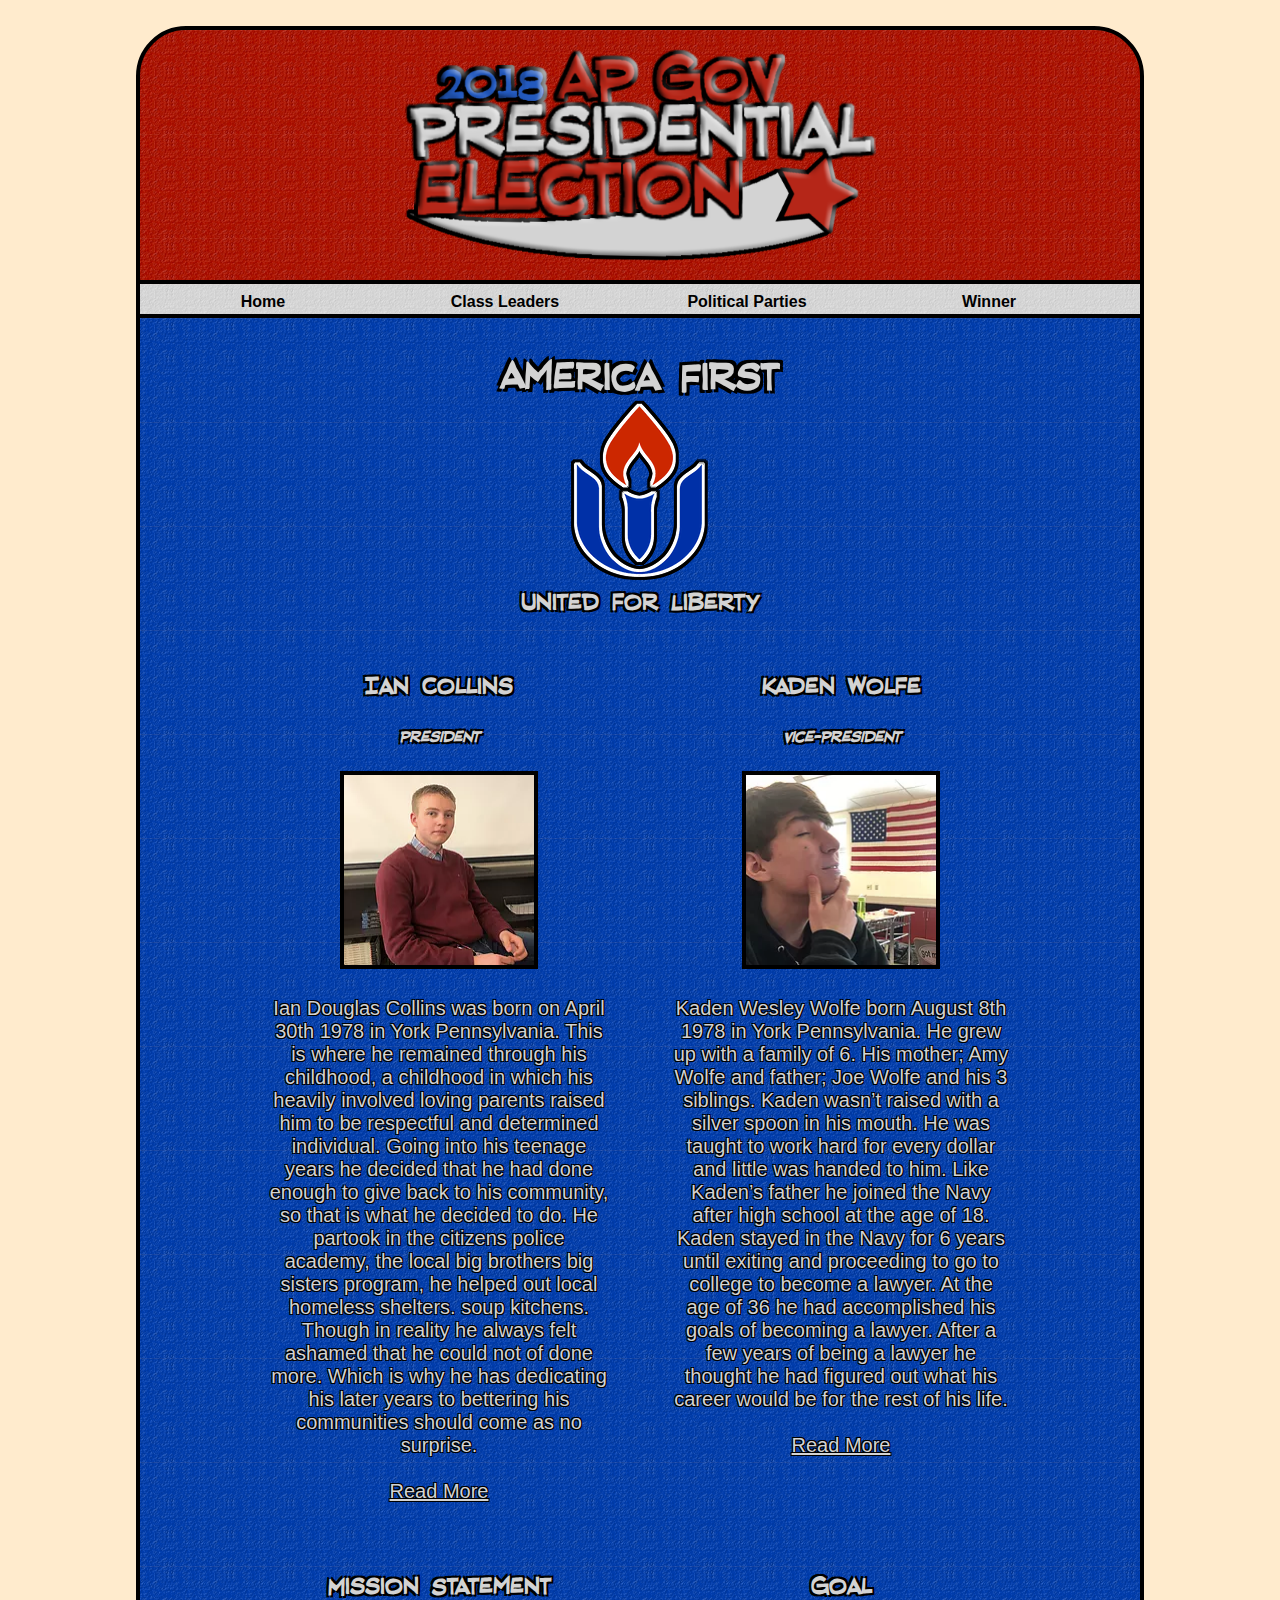
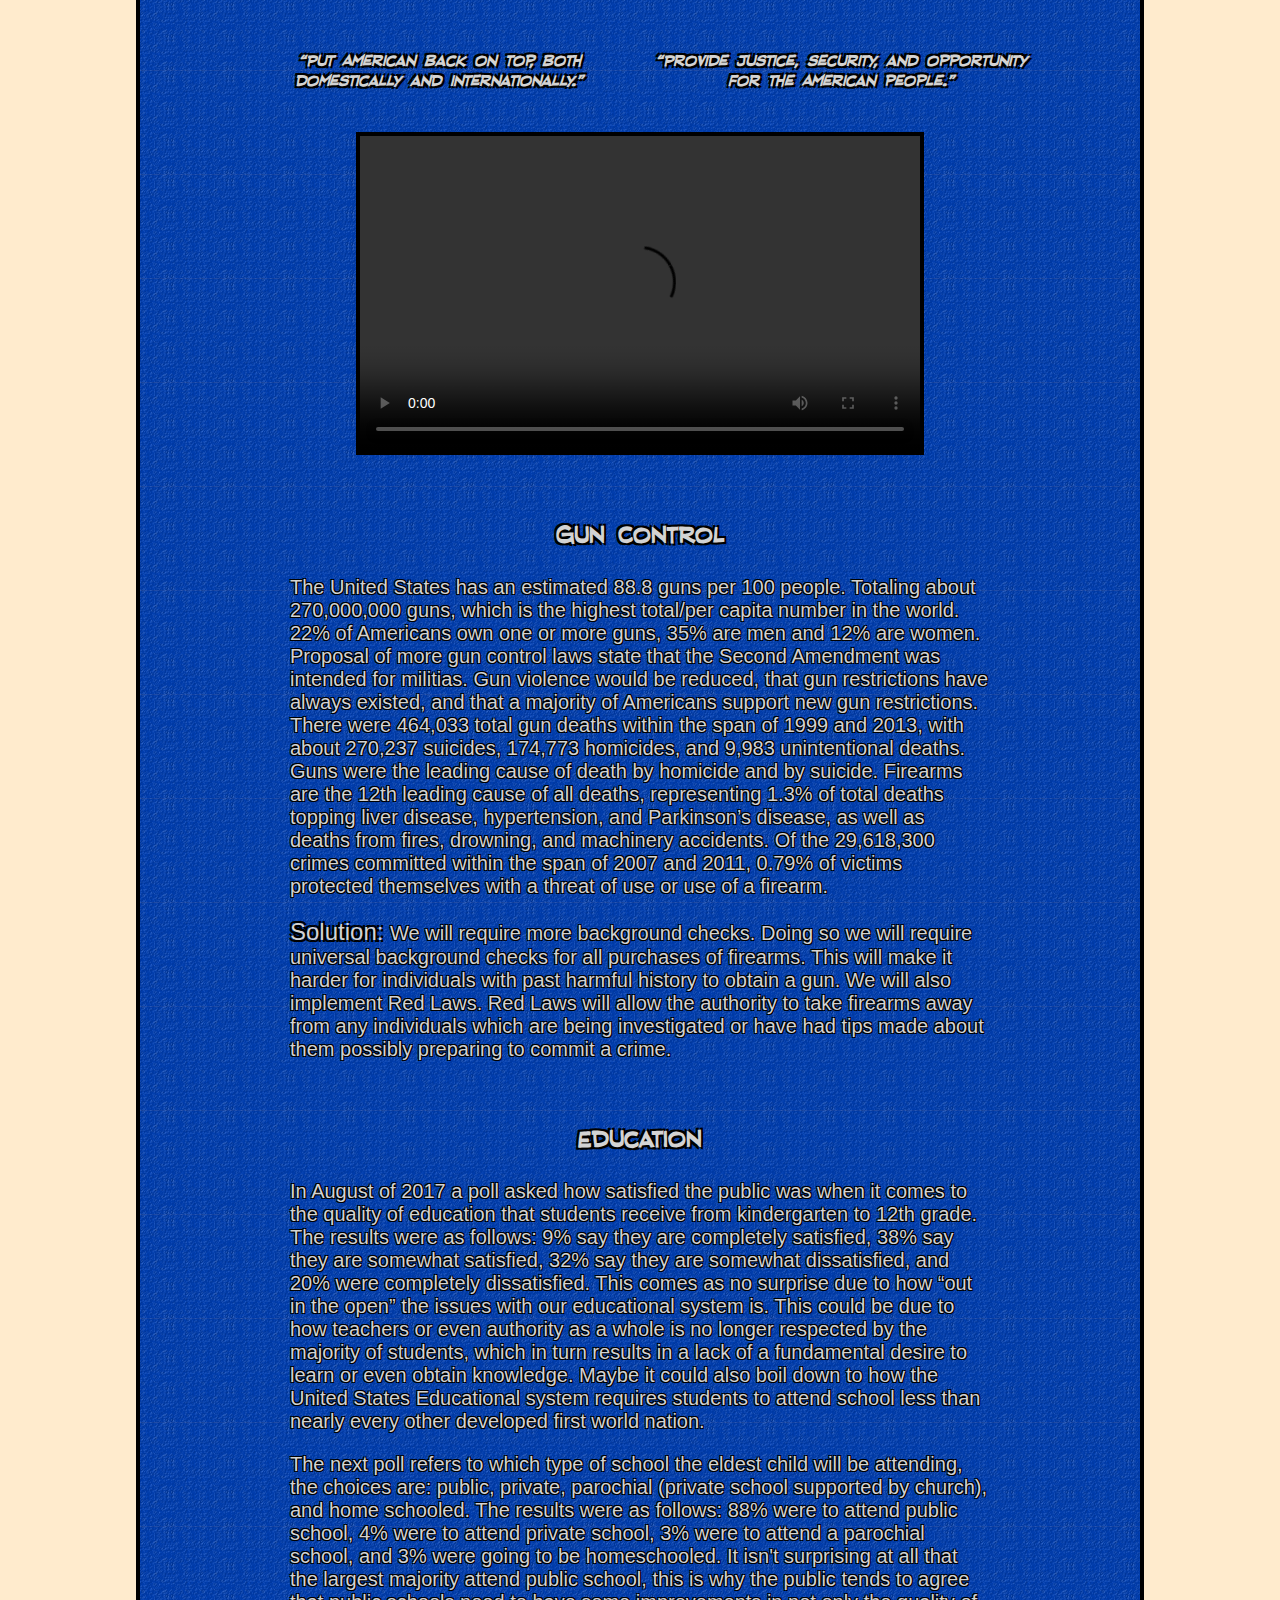
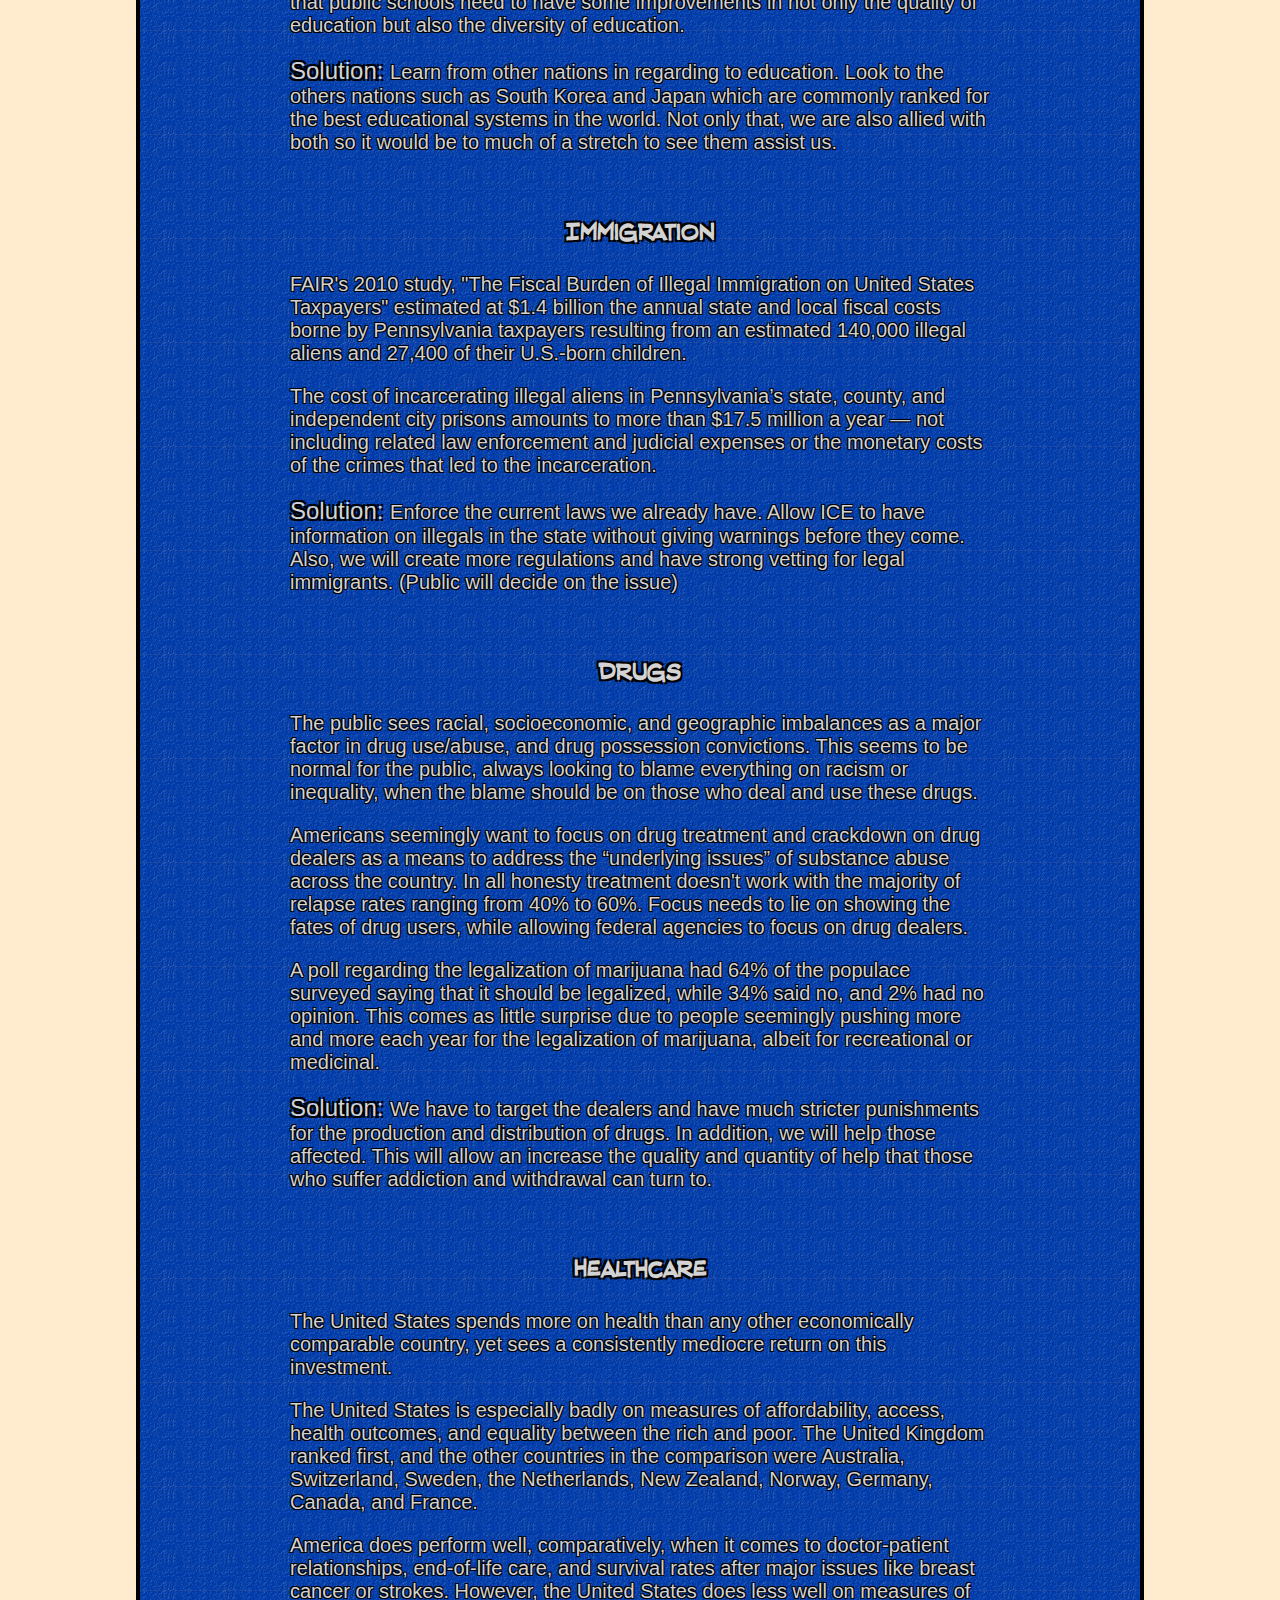
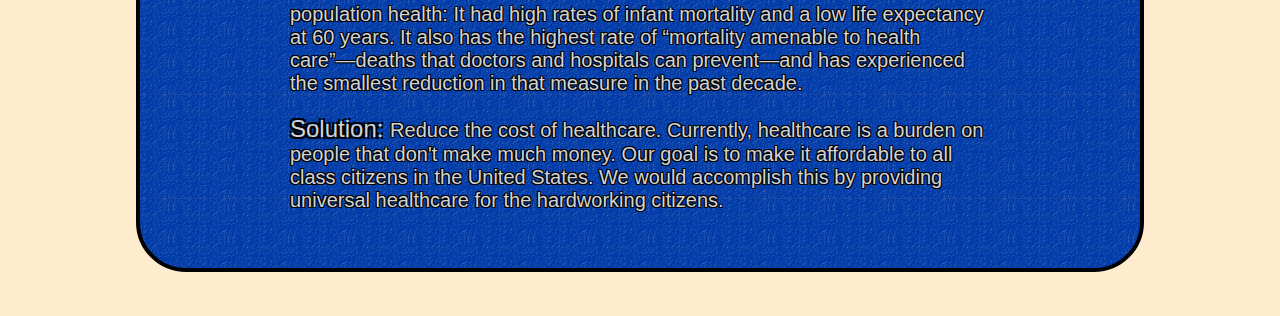
==== AmericaFirst.html @ 854fd180 "First Two parties (Golden + America First)" ====
<!DOCTYPE html>

<html>

<head>
<meta name="author" content="Carter & Party Tech Managers" />
<meta name="description" content="The Unit 3 AP Gov Election project" />
<meta name="keywords" content="AP Gov, AP Government, Presidential Election, school project" />
<meta name="viewport" content="width=device-width, initial-scale=1.0" />

<title>2018 AP Gov Election</title>
<link rel="icon" href="Images/favicon.png" type="image/png" />
</head>

<body>

<!-- link external files -->
<script type="text/javascript" src="script.js"></script>
<link rel="stylesheet" href="style.css" />

<br />
<div id="header-content">
<!-- 2018 AP Gov US Presidential Election logo -->
<img src="Images/APGov_LOGO.png" alt="Election Logo" width="471px" height="211.5px" style="margin-left: 264.5px; margin-top: 19.25px;" />
</div>

<div id="navbar">

<table id="navTable">
	<td class="NavTD"><a href="index.html" class="selection">Home</a></td> 
 
	<td class="NavTD"><a href="leaders.html" class="selection">Class Leaders</td>
 
	<td class="NavTD">
	<div class="dropdown"> <!-- This div is needed for relative placing of dropdown-content -->
		<div onclick="archiveDropdown()" class="dropbtn selection">Political Parties</div>
			<div id="dropdown" class="dropdown-content">
				<a href="Golden.html">The Golden Party</a>
				<a href="AmericanEconomic.html">The American Economic Party</a> 
				<a href="Libere.html">Libere Party</a>
				<a href="AmericaFirst.html">America First</a>
				<a href="Cocktail.html">Cocktail Party</a> 
				<a href="Bright.html">The Bright Party</a>
			</div>
		</div>
	</div>
	</td>
	
	<td class="NavTD"><a href="winner.html" class="selection">Winner</td>
</table>

</div>
<div class="body-content bottom-curve">
<h1>America First</h1>
<img id="AmericaFirstSymbol" src="Images/AmericaFirst/whiteblack.png" alt="The weird torch thing" width="200px" height="250px" />
<br /><br /><br /><br /><br /><br /><br />
<h2>United for Liberty</h2>

<table style="margin: auto;">
	<tr>
		<td class="AmericaFirstTD"><h2>Ian Collins</h2><h3>President</h3></td>
		<td class="AmericaFirstTD"><h2>Kaden Wolfe</h2><h3>Vice-President</h3></td>
	</tr>
	<tr>
		<td class="AmericaFirstTD"><img class="item-border" src="Images/AmericaFirst/ian.png" alt="Ian" width="190px" height="190px" /></td>
		<td class="AmericaFirstTD"><img class="item-border" src="Images/AmericaFirst/kaden.png" alt="Kaden" width="190px" height="190px" /></td>
	</tr>
	<tr>
		<td class="AmericaFirstTD"><p class="AmericaFirstTableText" style="padding-left: 30px; padding-right: 30px;">Ian Douglas Collins was born on April 30th 1978 in York Pennsylvania. This is where he remained through his childhood, a childhood in which his heavily involved loving parents raised him to be respectful and determined individual. Going into his teenage years he decided that he had done enough to give back to his community, so that is what he decided to do. He partook in the citizens police academy, the local big brothers big sisters program, he helped out local homeless shelters. soup kitchens. Though in reality he always felt ashamed that he could not of  done more. Which is why he has dedicating his later years to bettering his communities should come as no surprise. <br /><br /><a onclick="ReadMore('Ian')" class="ReadMoreLink clickable hoverable" style="text-decoration: underline;">Read More</a></p></td>
		<td class="AmericaFirstTD"><p class="AmericaFirstTableText" style="padding-left: 30px; padding-right: 30px;">Kaden Wesley Wolfe born August 8th 1978 in York Pennsylvania. He grew up with a family of 6. His mother; Amy Wolfe and father; Joe Wolfe and his 3 siblings. Kaden wasn’t raised with a silver spoon in his mouth. He was taught to work hard for every dollar and little was handed to him. Like Kaden’s father he joined the Navy after high school at the age of 18. Kaden stayed in the Navy for 6 years until exiting and proceeding to go to college to become a lawyer. At the age of 36 he had accomplished his goals of becoming a lawyer. After a few years of being a lawyer he thought he had figured out what his career would be for the rest of his life. <br /><br /><a onclick="ReadMore('Kaden')" class="ReadMoreLink clickable hoverable" style="text-decoration: underline;">Read More</a></p></td>
	</tr>
	<tr><td></td></tr>
	<tr>
		<td class="AmericaFirstTD"><h2>Mission Statement</h2></td>
		<td class="AmericaFirstTD"><h2>Goal</h2></td>
	</tr>
	<tr>
		<td class="AmericaFirstTD"><h3 style="padding-left: 10px; padding-right: 10px;">“Put American back on top, both domestically and  internationally.”</h3></td>
		<td class="AmericaFirstTD"><h3 style="padding-left: 10px; padding-right: 10px;">“Provide justice, security, and opportunity for the American people.”</h3></td>
	</tr>
</table>

<br />
<video controls class="item-border commercial-center" width="560px" height="315px">
	<source src="Videos/Commercials/AmericaFirst.mp4" type="video/mp4">
</video>

<br />
<br />
<br />
<h2>Gun Control</h2>
	<p>The United States has an estimated 88.8 guns per 100 people. Totaling about 270,000,000 guns, which is the highest total/per capita number in the world. 22% of Americans own one or more guns, 35% are men and 12% are women. Proposal of more gun control laws state that the Second Amendment was intended for militias. Gun violence would be reduced, that gun restrictions have always existed, and that a majority of Americans support new gun restrictions. There were 464,033 total gun deaths within the span of 1999 and 2013, with about  270,237 suicides, 174,773 homicides, and 9,983 unintentional deaths. Guns were the leading cause of death by homicide and by suicide. Firearms are the 12th leading cause of all deaths, representing 1.3% of total deaths topping liver disease, hypertension, and Parkinson’s disease, as well as deaths from fires, drowning, and machinery accidents. Of the 29,618,300 crimes committed within the span of 2007 and 2011, 0.79% of victims protected themselves with a threat of use or use of a firearm.</p>
<p><span class="AmericaFirstSolution">Solution: </span>We will require more background checks. Doing so we will require universal background checks for all purchases of firearms. This will make it harder for individuals with past harmful history to obtain a gun. We will also implement Red Laws. Red Laws will allow the authority to take firearms away from any individuals which are being investigated or have had tips made about them possibly preparing to commit a crime.</p>
<br />

<h2>Education</h2>
	<p>In August of 2017 a poll asked how satisfied the public was when it comes to the quality of education that students receive from kindergarten to 12th grade. The results were as follows: 9% say they are completely satisfied, 38% say they are somewhat satisfied, 32% say they are somewhat dissatisfied, and 20% were completely dissatisfied. This comes as no surprise due to how “out in the open” the issues with our educational system is. This could be due to how teachers or even authority as a whole is no longer respected by the majority of students, which in turn results in a lack of a fundamental desire to learn or even obtain knowledge. Maybe it could also boil down to how the United States Educational system requires students to attend school less than nearly every other developed first world nation.</p>
	<p>The next poll refers to which type of school the eldest child will be attending, the choices are: public, private, parochial (private school supported by church), and home schooled. The results were as follows: 88% were to attend public school, 4% were to attend private school, 3% were to attend a parochial school, and 3% were going to be homeschooled. It isn't surprising at all that the largest majority attend public school, this is why the public tends to agree that public schools need to have some improvements in not only the quality of education but also the diversity of education.</p>
<p><span class="AmericaFirstSolution">Solution: </span>Learn from other nations in regarding to education. Look to the others nations such as South Korea and Japan which are commonly ranked for the best educational systems in the world. Not only that, we are also allied with both so it would be to much of  a stretch to see them assist us.</p>
<br />

<h2>Immigration</h2>
	<p>FAIR's 2010 study, "The Fiscal Burden of Illegal Immigration on United States Taxpayers" estimated at $1.4 billion the annual state and local fiscal costs borne by Pennsylvania taxpayers resulting from an estimated 140,000 illegal aliens and 27,400 of their U.S.-born children.</p>
	<p>The cost of incarcerating illegal aliens in Pennsylvania’s state, county, and independent city prisons amounts to more than $17.5 million a year — not including related law enforcement and judicial expenses or the monetary costs of the crimes that led to the incarceration.</p>
<p><span class="AmericaFirstSolution">Solution: </span>Enforce the current laws we already have. Allow ICE to have information on illegals in the state without giving warnings before they come. Also, we will create more regulations and have strong vetting for legal immigrants. (Public will decide on the issue)</p>
<br />

<h2>Drugs</h2>
	<p>The public sees racial, socioeconomic, and geographic imbalances as a major factor in drug use/abuse, and drug possession convictions. This seems to be normal for the public, always looking to blame everything on racism or inequality, when the blame should be on those who deal and use these drugs.</p>
	<p>Americans seemingly want to focus on drug treatment and crackdown on drug dealers as a means to address the “underlying issues” of substance abuse across the country. In all honesty treatment doesn't work with the majority of relapse rates ranging from 40% to 60%. Focus needs to lie on showing the fates of drug users, while allowing federal agencies to focus on drug dealers.</p>
	<p>A poll regarding the legalization of marijuana had 64% of the populace surveyed saying that it should be legalized, while 34% said no, and 2% had no opinion. This comes as little surprise due to people seemingly pushing more and more each year for the legalization of marijuana, albeit for recreational or medicinal.</p>
<p><span class="AmericaFirstSolution">Solution: </span>We have to target the dealers and have much stricter punishments for the production and distribution of drugs. In addition, we will help those affected. This will allow an increase the quality and quantity of help that those who suffer addiction and withdrawal can turn to.</p>
<br />

<h2>Healthcare</h2>
	<p>The United States spends more on health than any other economically comparable country, yet sees a consistently mediocre return on this investment.</p>
	<p>The United States is especially badly on measures of affordability, access, health outcomes, and equality between the rich and poor. The United Kingdom ranked first, and the other countries in the comparison were Australia, Switzerland, Sweden, the Netherlands, New Zealand, Norway, Germany, Canada, and France.</p>
	<p>America does perform well, comparatively, when it comes to doctor-patient relationships, end-of-life care, and survival rates after major issues like breast cancer or strokes. However, the United States does less well on measures of population health: It had high rates of infant mortality and a low life expectancy at 60 years. It also has the highest rate of “mortality amenable to health care”—deaths that doctors and hospitals can prevent—and has experienced the smallest reduction in that measure in the past decade.</p>
<p><span class="AmericaFirstSolution">Solution: </span>Reduce the cost of healthcare. Currently, healthcare is a burden on people that don't make much money. Our goal is to make it affordable to all class citizens in the United States. We would accomplish this by providing universal healthcare for the hardworking citizens.</p>
<br />

<br />
</div>
<br />
<br />
</body>

</html>
---- style.css ----
/** 
General Website Shenanigans 
*/

/* https://css-tricks.com/snippets/css/using-font-face/ */
@font-face {
    font-family: "election";
    src: url("font/election.otf") format("truetype");
    font-weight: normal;
    font-style: normal;
} 

body {
    background-color: blanchedalmond;
    font-family: "Arial Narrow", "Myriad Web Pro Condensed", "Arial", "sans-serif";
}

h1 {
    font-family: "election";
    font-size: 50px;
    text-align: center;
    color: #d3d3d3;
    text-shadow:
    -3px -3px 0 #000,
    3px -3px 0 #000,
    -3px 3px 0 #000,
    3px 3px 0 #000;  
}

h2 {
    font-family: "election";
    font-size: 30px;
    text-align: center;
    color: #d3d3d3;
    text-shadow:
    -2px -2px 0 #000,
    2px -2px 0 #000,
    -2px 2px 0 #000,
    2px 2px 0 #000;  
}

h3 {
	font-family: "election";
	font-style: italic;
    font-size: 20px;
    text-align: center;
    color: #d3d3d3;
    text-shadow:
    -2px -2px 0 #000,
    2px -2px 0 #000,
    -2px 2px 0 #000,
    2px 2px 0 #000;  
}

p {
    font-size: 20px;
    color: #d3d3d3;
    text-shadow:
    -1px -1px 0 #000,
    1px -1px 0 #000,
    -1px 1px 0 #000,
    1px 1px 0 #000;  
    
    padding-left: 150px;
    padding-right: 150px;
}

#header-content {
	background-image: url("Images/redtile.png");
	width: 1000px;
	height: 250px;
	margin: auto;
	
    border-top: 4px solid black;
    border-bottom: 4px solid black;
    
    border-left: 4px solid black;
    border-right: 4px solid black;
    
    border-top-left-radius: 50px;
    border-top-right-radius: 50px;
}

#navbar {
	background-image: url("Images/whitetile.png");
	width: 1000px;
	height: 30px;
    line-height: 30px;
	margin: auto;
	text-align: center;
	cursor: default;
	
    border-left: 4px solid black;
	border-right: 4px solid black;
}

#navTable {
	display: inline-block;
	width: 1000px;
	height: 30px;
}

/* Will affect all table data cells! */
td { 
	display: inline-block;
	vertical-align: top;
}

.NavTD {
	width: 240px;
}

/* Dropdown Button */
.dropbtn {
    border: none;
    cursor: pointer;
}

/* The div needed to position the dropdown content */
.dropdown {
    position: relative;
    display: inline-block;
    height: 460px;
}

/* Dropdown Content (Hidden by Default) */
.dropdown-content {
    display: none;
    position: absolute;
    background-color: #f9f9f9;
    min-width: 160px;
    box-shadow: 0px 8px 16px 0px rgba(0,0,0,0.2);
    z-index: 2;
    
    border-top: 4px solid black;
}

/* Links inside the dropdown */
.dropdown-content a {
    color: black;
    padding: 12px 16px;
    text-decoration: none;
    display: block;
    
	background-image: url("Images/whitetile.png");
    border-left: 4px solid black;
    border-right: 4px solid black;
    border-bottom: 4px solid black;
}

/* Change color of dropdown links on hover */
.dropdown-content a:hover {background-image: url("Images/graytile.png");}

.selection {
	color: black;
	text-decoration: none;
	font-weight: bold;
}

.selection:hover {
	color: #6e6e6e;
	cursor: pointer;
}

/* Show the dropdown menu (use JS to add this class to the .dropdown-content container when the user clicks on the dropdown button) */
.show {
	display: block;
}


/**
Robust Classes
*/

.body-content {
	background-image: url("Images/bluetile.png");
	width: 1000px;
	margin: auto;
	
	border-top: 4px solid black;
    border-bottom: 4px solid black;
    
    border-left: 4px solid black;
    border-right: 4px solid black;
}

.popup-body {
	background-image: url("Images/bluetile.png");
	background-color: #023ca9;
}

.popup-text {
	text-align: center;
	padding-left: 100px;
	padding-right: 100px;
}

.bottom-curve {
    border-bottom-left-radius: 50px;
    border-bottom-right-radius: 50px;
}

.clickable {
	cursor: pointer; 
}

.hoverable:hover {
	color: #ABABAB;
}

.blockquote {
	padding-left: 200px; 
	padding-right: 200px;
}

.item-border {
    border: 4px solid black;
}

.commercial-center {
	margin-left: 216px;
}


/** 
Homepage
*/

#ElectionAdvertisement {
	border: 4px solid black;
	margin-left: 220px;
}


/** 
The Golden Party
*/

#GoldenSymbol {
	position: absolute;
	z-index: 2;
	margin-left: 80px;
	margin-top: -80px;
}

#GoldenCandidate {
	border: 4px solid black;
	margin-left: 202.5px;
}

#GoldenPresident {
	text-decoration: underline;
}

.GoldenTD {
	padding-left: 70px;
	padding-right: 70px;
}


/** 
The American Economic Party
*/

#AE-vid {
	position: relative;
	display: block;
	width: 1000px;
	height: 300px;
	margin: auto;
	
	border-left: 4px solid black;
    border-right: 4px solid black;
}

#PatriotJon {
	display: inline;
	position: absolute;
	z-index: 1;
	
	top: 18.8px;
	left: 600px;
}

#flagVideo {
	position: relative;
	width: 1000px; 
	height: 562.5px;
	z-index: -1;
	
	top: -80px;
}


/**
America First
*/

#AmericaFirstSymbol {
	margin-left: 400px;
	position: absolute;
	margin-top: -68px;
}

.AmericaFirstTD {
	text-align: center;
	width: 400px;
	/* padding taken care of within element so it overwrites styling of p */
}

.AmericaFirstTableText {
	text-align: center;
	display: inline-block;
	width: 340px;
}

.AmericaFirstSolution {
	font-size: 24px;
	text-shadow:
    -2px -2px 0 #000,
    2px -2px 0 #000,
    -2px 2px 0 #000,
    2px 2px 0 #000;  
}
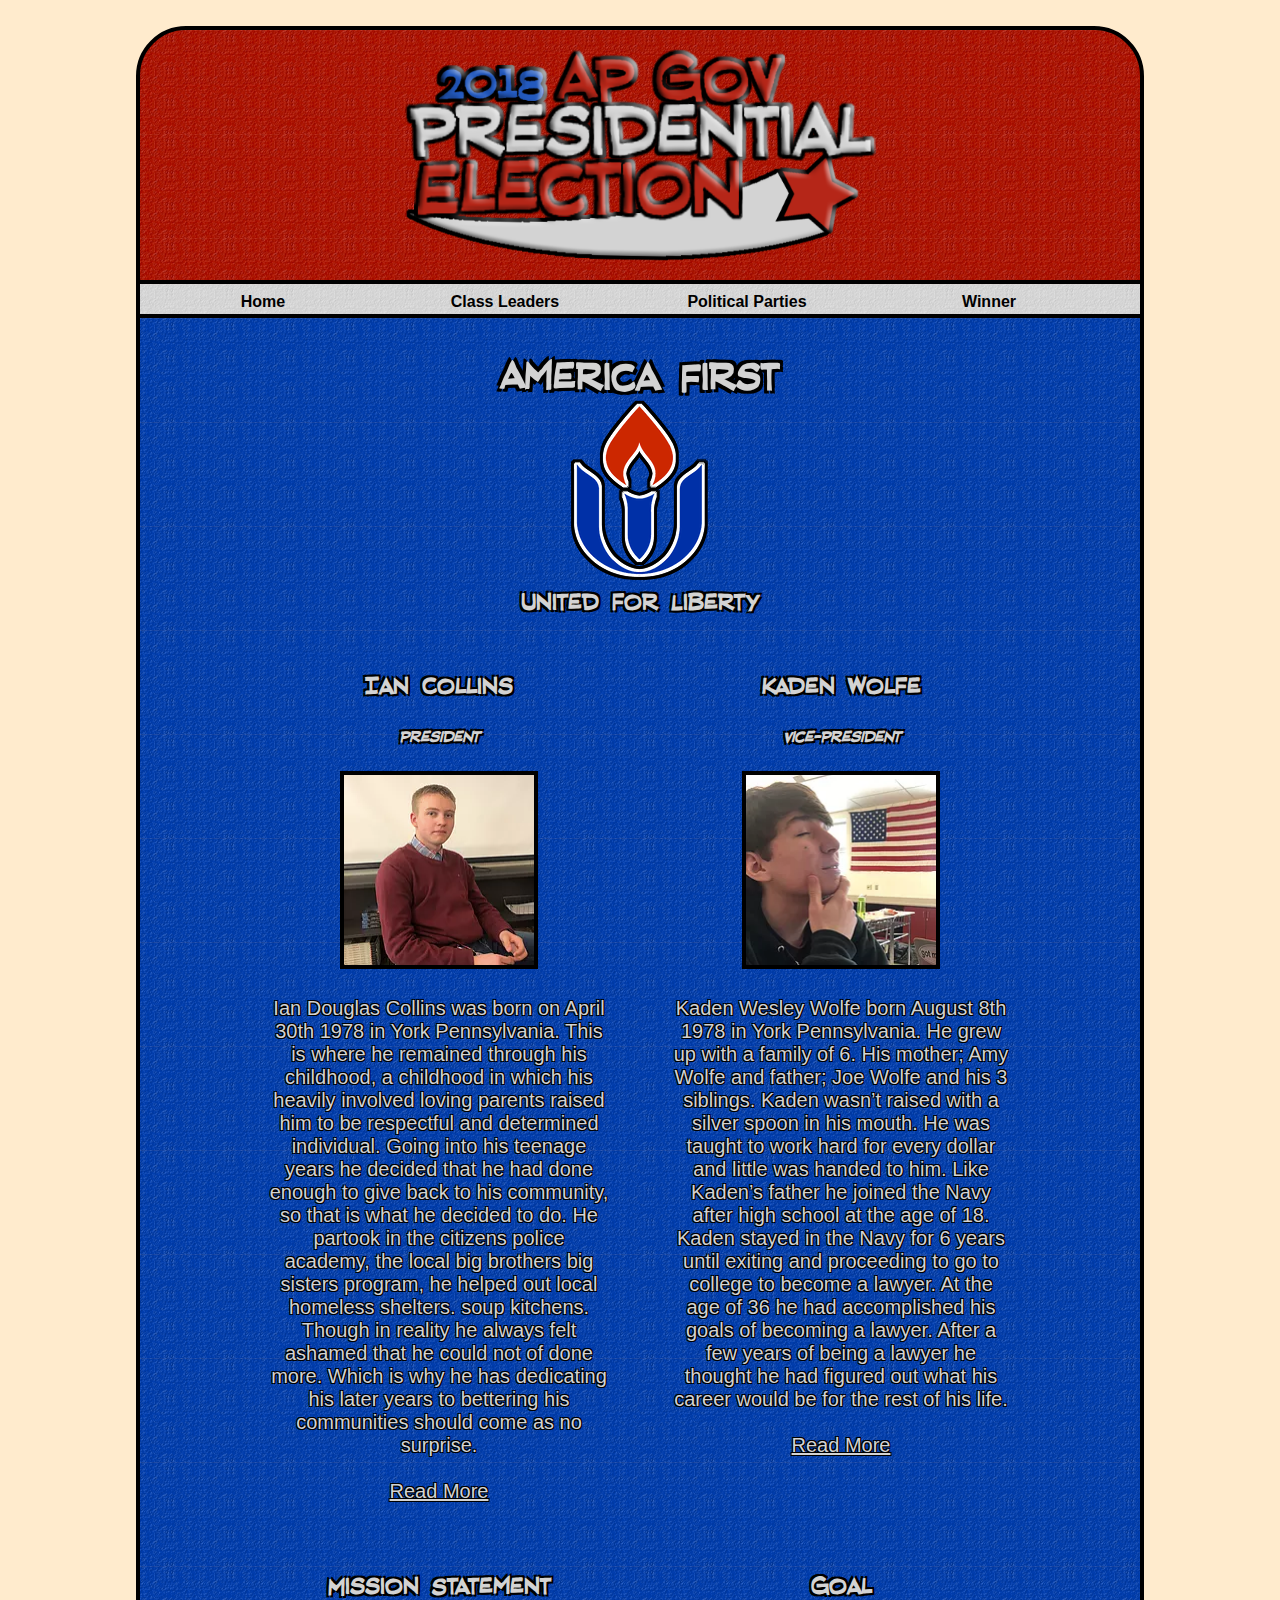
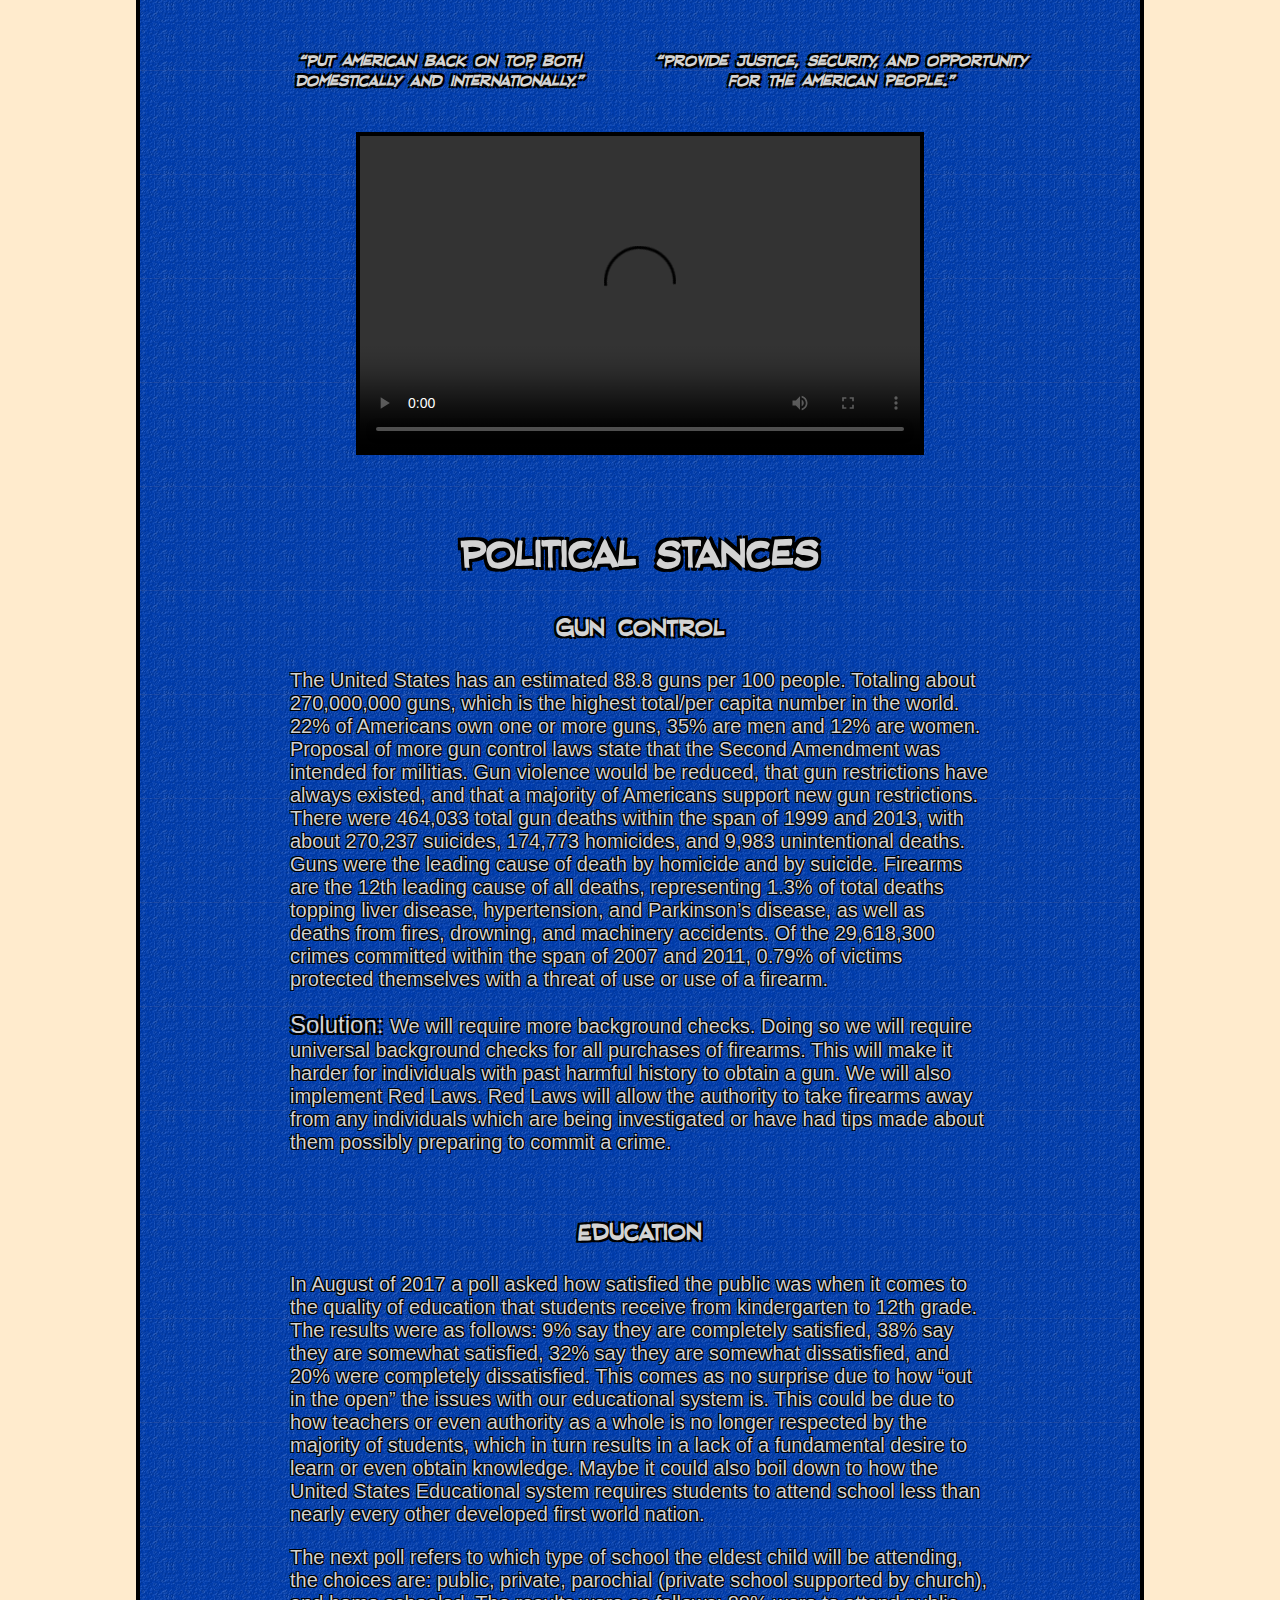
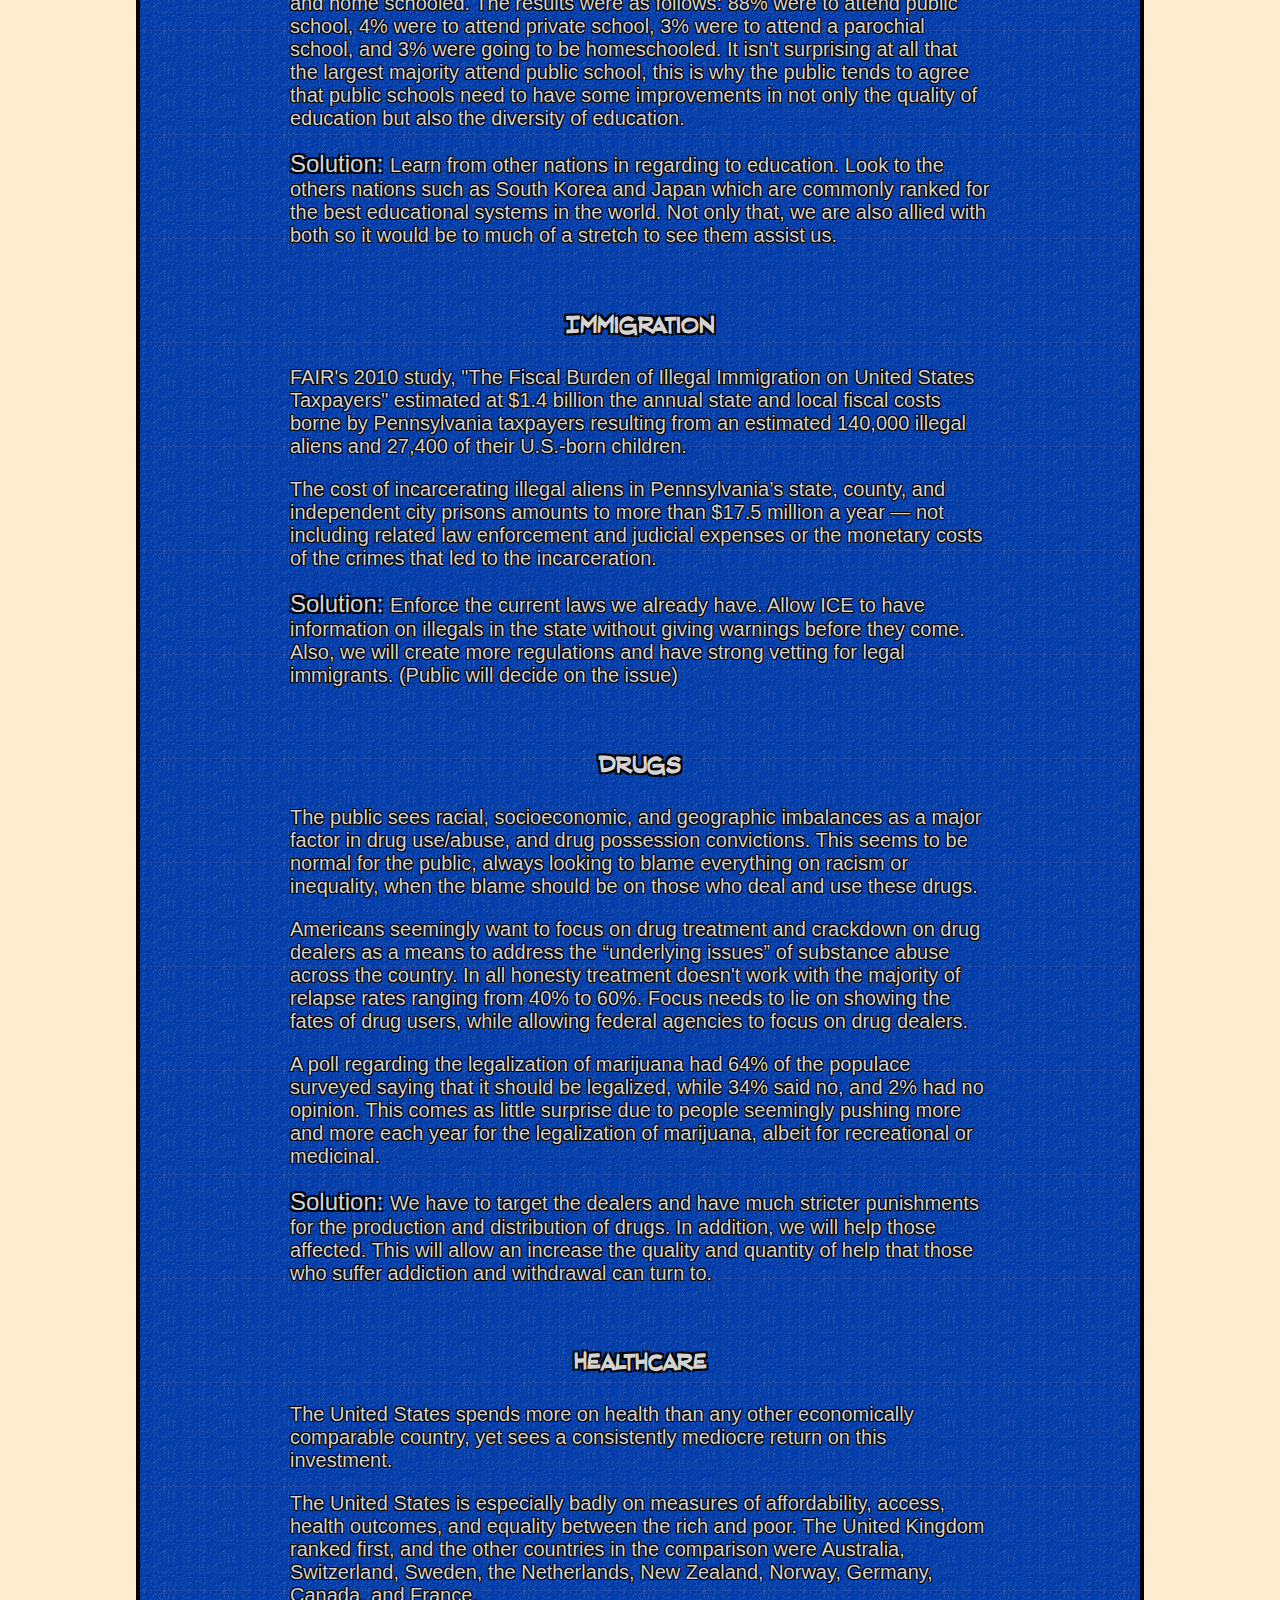
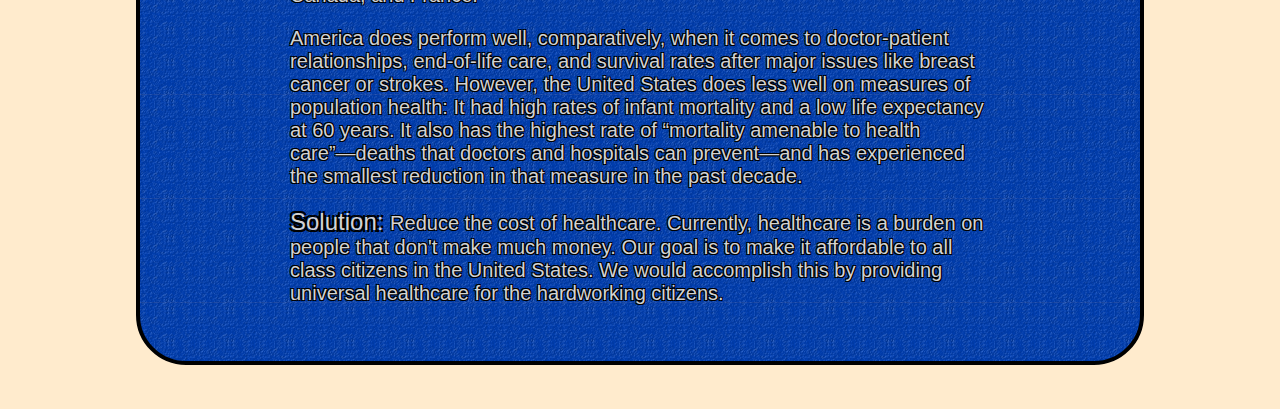
==== commit 5633f426: "Still Missing Bright Party" ====
--- a/AmericaFirst.html
+++ b/AmericaFirst.html
@@ -88,35 +88,37 @@
 <br />
 <br />
 <br />
+<h1>Political Stances</h1>
+
 <h2>Gun Control</h2>
-	<p>The United States has an estimated 88.8 guns per 100 people. Totaling about 270,000,000 guns, which is the highest total/per capita number in the world. 22% of Americans own one or more guns, 35% are men and 12% are women. Proposal of more gun control laws state that the Second Amendment was intended for militias. Gun violence would be reduced, that gun restrictions have always existed, and that a majority of Americans support new gun restrictions. There were 464,033 total gun deaths within the span of 1999 and 2013, with about  270,237 suicides, 174,773 homicides, and 9,983 unintentional deaths. Guns were the leading cause of death by homicide and by suicide. Firearms are the 12th leading cause of all deaths, representing 1.3% of total deaths topping liver disease, hypertension, and Parkinson’s disease, as well as deaths from fires, drowning, and machinery accidents. Of the 29,618,300 crimes committed within the span of 2007 and 2011, 0.79% of victims protected themselves with a threat of use or use of a firearm.</p>
-<p><span class="AmericaFirstSolution">Solution: </span>We will require more background checks. Doing so we will require universal background checks for all purchases of firearms. This will make it harder for individuals with past harmful history to obtain a gun. We will also implement Red Laws. Red Laws will allow the authority to take firearms away from any individuals which are being investigated or have had tips made about them possibly preparing to commit a crime.</p>
+	<p class="paragraph-padding">The United States has an estimated 88.8 guns per 100 people. Totaling about 270,000,000 guns, which is the highest total/per capita number in the world. 22% of Americans own one or more guns, 35% are men and 12% are women. Proposal of more gun control laws state that the Second Amendment was intended for militias. Gun violence would be reduced, that gun restrictions have always existed, and that a majority of Americans support new gun restrictions. There were 464,033 total gun deaths within the span of 1999 and 2013, with about  270,237 suicides, 174,773 homicides, and 9,983 unintentional deaths. Guns were the leading cause of death by homicide and by suicide. Firearms are the 12th leading cause of all deaths, representing 1.3% of total deaths topping liver disease, hypertension, and Parkinson’s disease, as well as deaths from fires, drowning, and machinery accidents. Of the 29,618,300 crimes committed within the span of 2007 and 2011, 0.79% of victims protected themselves with a threat of use or use of a firearm.</p>
+<p class="paragraph-padding"><span class="AmericaFirstSolution">Solution: </span>We will require more background checks. Doing so we will require universal background checks for all purchases of firearms. This will make it harder for individuals with past harmful history to obtain a gun. We will also implement Red Laws. Red Laws will allow the authority to take firearms away from any individuals which are being investigated or have had tips made about them possibly preparing to commit a crime.</p>
 <br />
 
 <h2>Education</h2>
-	<p>In August of 2017 a poll asked how satisfied the public was when it comes to the quality of education that students receive from kindergarten to 12th grade. The results were as follows: 9% say they are completely satisfied, 38% say they are somewhat satisfied, 32% say they are somewhat dissatisfied, and 20% were completely dissatisfied. This comes as no surprise due to how “out in the open” the issues with our educational system is. This could be due to how teachers or even authority as a whole is no longer respected by the majority of students, which in turn results in a lack of a fundamental desire to learn or even obtain knowledge. Maybe it could also boil down to how the United States Educational system requires students to attend school less than nearly every other developed first world nation.</p>
-	<p>The next poll refers to which type of school the eldest child will be attending, the choices are: public, private, parochial (private school supported by church), and home schooled. The results were as follows: 88% were to attend public school, 4% were to attend private school, 3% were to attend a parochial school, and 3% were going to be homeschooled. It isn't surprising at all that the largest majority attend public school, this is why the public tends to agree that public schools need to have some improvements in not only the quality of education but also the diversity of education.</p>
-<p><span class="AmericaFirstSolution">Solution: </span>Learn from other nations in regarding to education. Look to the others nations such as South Korea and Japan which are commonly ranked for the best educational systems in the world. Not only that, we are also allied with both so it would be to much of  a stretch to see them assist us.</p>
+	<p class="paragraph-padding">In August of 2017 a poll asked how satisfied the public was when it comes to the quality of education that students receive from kindergarten to 12th grade. The results were as follows: 9% say they are completely satisfied, 38% say they are somewhat satisfied, 32% say they are somewhat dissatisfied, and 20% were completely dissatisfied. This comes as no surprise due to how “out in the open” the issues with our educational system is. This could be due to how teachers or even authority as a whole is no longer respected by the majority of students, which in turn results in a lack of a fundamental desire to learn or even obtain knowledge. Maybe it could also boil down to how the United States Educational system requires students to attend school less than nearly every other developed first world nation.</p>
+	<p class="paragraph-padding">The next poll refers to which type of school the eldest child will be attending, the choices are: public, private, parochial (private school supported by church), and home schooled. The results were as follows: 88% were to attend public school, 4% were to attend private school, 3% were to attend a parochial school, and 3% were going to be homeschooled. It isn't surprising at all that the largest majority attend public school, this is why the public tends to agree that public schools need to have some improvements in not only the quality of education but also the diversity of education.</p>
+<p class="paragraph-padding"><span class="AmericaFirstSolution">Solution: </span>Learn from other nations in regarding to education. Look to the others nations such as South Korea and Japan which are commonly ranked for the best educational systems in the world. Not only that, we are also allied with both so it would be to much of  a stretch to see them assist us.</p>
 <br />
 
 <h2>Immigration</h2>
-	<p>FAIR's 2010 study, "The Fiscal Burden of Illegal Immigration on United States Taxpayers" estimated at $1.4 billion the annual state and local fiscal costs borne by Pennsylvania taxpayers resulting from an estimated 140,000 illegal aliens and 27,400 of their U.S.-born children.</p>
-	<p>The cost of incarcerating illegal aliens in Pennsylvania’s state, county, and independent city prisons amounts to more than $17.5 million a year — not including related law enforcement and judicial expenses or the monetary costs of the crimes that led to the incarceration.</p>
-<p><span class="AmericaFirstSolution">Solution: </span>Enforce the current laws we already have. Allow ICE to have information on illegals in the state without giving warnings before they come. Also, we will create more regulations and have strong vetting for legal immigrants. (Public will decide on the issue)</p>
+	<p class="paragraph-padding">FAIR's 2010 study, "The Fiscal Burden of Illegal Immigration on United States Taxpayers" estimated at $1.4 billion the annual state and local fiscal costs borne by Pennsylvania taxpayers resulting from an estimated 140,000 illegal aliens and 27,400 of their U.S.-born children.</p>
+	<p class="paragraph-padding">The cost of incarcerating illegal aliens in Pennsylvania’s state, county, and independent city prisons amounts to more than $17.5 million a year — not including related law enforcement and judicial expenses or the monetary costs of the crimes that led to the incarceration.</p>
+<p class="paragraph-padding"><span class="AmericaFirstSolution">Solution: </span>Enforce the current laws we already have. Allow ICE to have information on illegals in the state without giving warnings before they come. Also, we will create more regulations and have strong vetting for legal immigrants. (Public will decide on the issue)</p>
 <br />
 
 <h2>Drugs</h2>
-	<p>The public sees racial, socioeconomic, and geographic imbalances as a major factor in drug use/abuse, and drug possession convictions. This seems to be normal for the public, always looking to blame everything on racism or inequality, when the blame should be on those who deal and use these drugs.</p>
-	<p>Americans seemingly want to focus on drug treatment and crackdown on drug dealers as a means to address the “underlying issues” of substance abuse across the country. In all honesty treatment doesn't work with the majority of relapse rates ranging from 40% to 60%. Focus needs to lie on showing the fates of drug users, while allowing federal agencies to focus on drug dealers.</p>
-	<p>A poll regarding the legalization of marijuana had 64% of the populace surveyed saying that it should be legalized, while 34% said no, and 2% had no opinion. This comes as little surprise due to people seemingly pushing more and more each year for the legalization of marijuana, albeit for recreational or medicinal.</p>
-<p><span class="AmericaFirstSolution">Solution: </span>We have to target the dealers and have much stricter punishments for the production and distribution of drugs. In addition, we will help those affected. This will allow an increase the quality and quantity of help that those who suffer addiction and withdrawal can turn to.</p>
+	<p class="paragraph-padding">The public sees racial, socioeconomic, and geographic imbalances as a major factor in drug use/abuse, and drug possession convictions. This seems to be normal for the public, always looking to blame everything on racism or inequality, when the blame should be on those who deal and use these drugs.</p>
+	<p class="paragraph-padding">Americans seemingly want to focus on drug treatment and crackdown on drug dealers as a means to address the “underlying issues” of substance abuse across the country. In all honesty treatment doesn't work with the majority of relapse rates ranging from 40% to 60%. Focus needs to lie on showing the fates of drug users, while allowing federal agencies to focus on drug dealers.</p>
+	<p class="paragraph-padding">A poll regarding the legalization of marijuana had 64% of the populace surveyed saying that it should be legalized, while 34% said no, and 2% had no opinion. This comes as little surprise due to people seemingly pushing more and more each year for the legalization of marijuana, albeit for recreational or medicinal.</p>
+<p class="paragraph-padding"><span class="AmericaFirstSolution">Solution: </span>We have to target the dealers and have much stricter punishments for the production and distribution of drugs. In addition, we will help those affected. This will allow an increase the quality and quantity of help that those who suffer addiction and withdrawal can turn to.</p>
 <br />
 
 <h2>Healthcare</h2>
-	<p>The United States spends more on health than any other economically comparable country, yet sees a consistently mediocre return on this investment.</p>
-	<p>The United States is especially badly on measures of affordability, access, health outcomes, and equality between the rich and poor. The United Kingdom ranked first, and the other countries in the comparison were Australia, Switzerland, Sweden, the Netherlands, New Zealand, Norway, Germany, Canada, and France.</p>
-	<p>America does perform well, comparatively, when it comes to doctor-patient relationships, end-of-life care, and survival rates after major issues like breast cancer or strokes. However, the United States does less well on measures of population health: It had high rates of infant mortality and a low life expectancy at 60 years. It also has the highest rate of “mortality amenable to health care”—deaths that doctors and hospitals can prevent—and has experienced the smallest reduction in that measure in the past decade.</p>
-<p><span class="AmericaFirstSolution">Solution: </span>Reduce the cost of healthcare. Currently, healthcare is a burden on people that don't make much money. Our goal is to make it affordable to all class citizens in the United States. We would accomplish this by providing universal healthcare for the hardworking citizens.</p>
+	<p class="paragraph-padding">The United States spends more on health than any other economically comparable country, yet sees a consistently mediocre return on this investment.</p>
+	<p class="paragraph-padding">The United States is especially badly on measures of affordability, access, health outcomes, and equality between the rich and poor. The United Kingdom ranked first, and the other countries in the comparison were Australia, Switzerland, Sweden, the Netherlands, New Zealand, Norway, Germany, Canada, and France.</p>
+	<p class="paragraph-padding">America does perform well, comparatively, when it comes to doctor-patient relationships, end-of-life care, and survival rates after major issues like breast cancer or strokes. However, the United States does less well on measures of population health: It had high rates of infant mortality and a low life expectancy at 60 years. It also has the highest rate of “mortality amenable to health care”—deaths that doctors and hospitals can prevent—and has experienced the smallest reduction in that measure in the past decade.</p>
+<p class="paragraph-padding"><span class="AmericaFirstSolution">Solution: </span>Reduce the cost of healthcare. Currently, healthcare is a burden on people that don't make much money. Our goal is to make it affordable to all class citizens in the United States. We would accomplish this by providing universal healthcare for the hardworking citizens.</p>
 <br />
 
 <br />
--- a/style.css
+++ b/style.css
@@ -60,9 +60,6 @@
     1px -1px 0 #000,
     -1px 1px 0 #000,
     1px 1px 0 #000;  
-    
-    padding-left: 150px;
-    padding-right: 150px;
 }
 
 #header-content {
@@ -221,6 +218,22 @@
 	margin-left: 216px;
 }
 
+.left-right-border {
+	position: relative;
+	display: block;
+	width: 1000px;
+	height: 300px;
+	margin: auto;
+	
+	border-left: 4px solid black;
+    border-right: 4px solid black;
+}
+
+.paragraph-padding {
+	padding-left: 150px; 
+    padding-right: 150px;
+}
+
 
 /** 
 Homepage
@@ -243,11 +256,6 @@
 	margin-top: -80px;
 }
 
-#GoldenCandidate {
-	border: 4px solid black;
-	margin-left: 202.5px;
-}
-
 #GoldenPresident {
 	text-decoration: underline;
 }
@@ -261,17 +269,6 @@
 /** 
 The American Economic Party
 */
-
-#AE-vid {
-	position: relative;
-	display: block;
-	width: 1000px;
-	height: 300px;
-	margin: auto;
-	
-	border-left: 4px solid black;
-    border-right: 4px solid black;
-}
 
 #PatriotJon {
 	display: inline;
@@ -289,6 +286,13 @@
 	z-index: -1;
 	
 	top: -80px;
+}
+
+#AESymbol {
+	position: absolute;
+	z-index: 2;
+	margin-left: 700px;
+	margin-top: -40px;
 }
 
 
@@ -323,3 +327,33 @@
     2px 2px 0 #000;  
 }
 
+
+/**
+The Cocktail Party
+*/
+
+#cocktailVideo {
+	position: relative;
+	width: 1000px; 
+	height: 562.5px;
+	z-index: -1;
+	
+	top: -10px;
+}
+
+#tannerImage {
+	float: left; 
+	display: inline-block; 
+	margin-left: 100px;
+	margin-top: 69.5px;
+}
+
+#bryceImage {
+	float: right; 
+	display: inline-block; 
+	margin-right: 100px;
+	margin-top: 30px;
+}
+
+
+
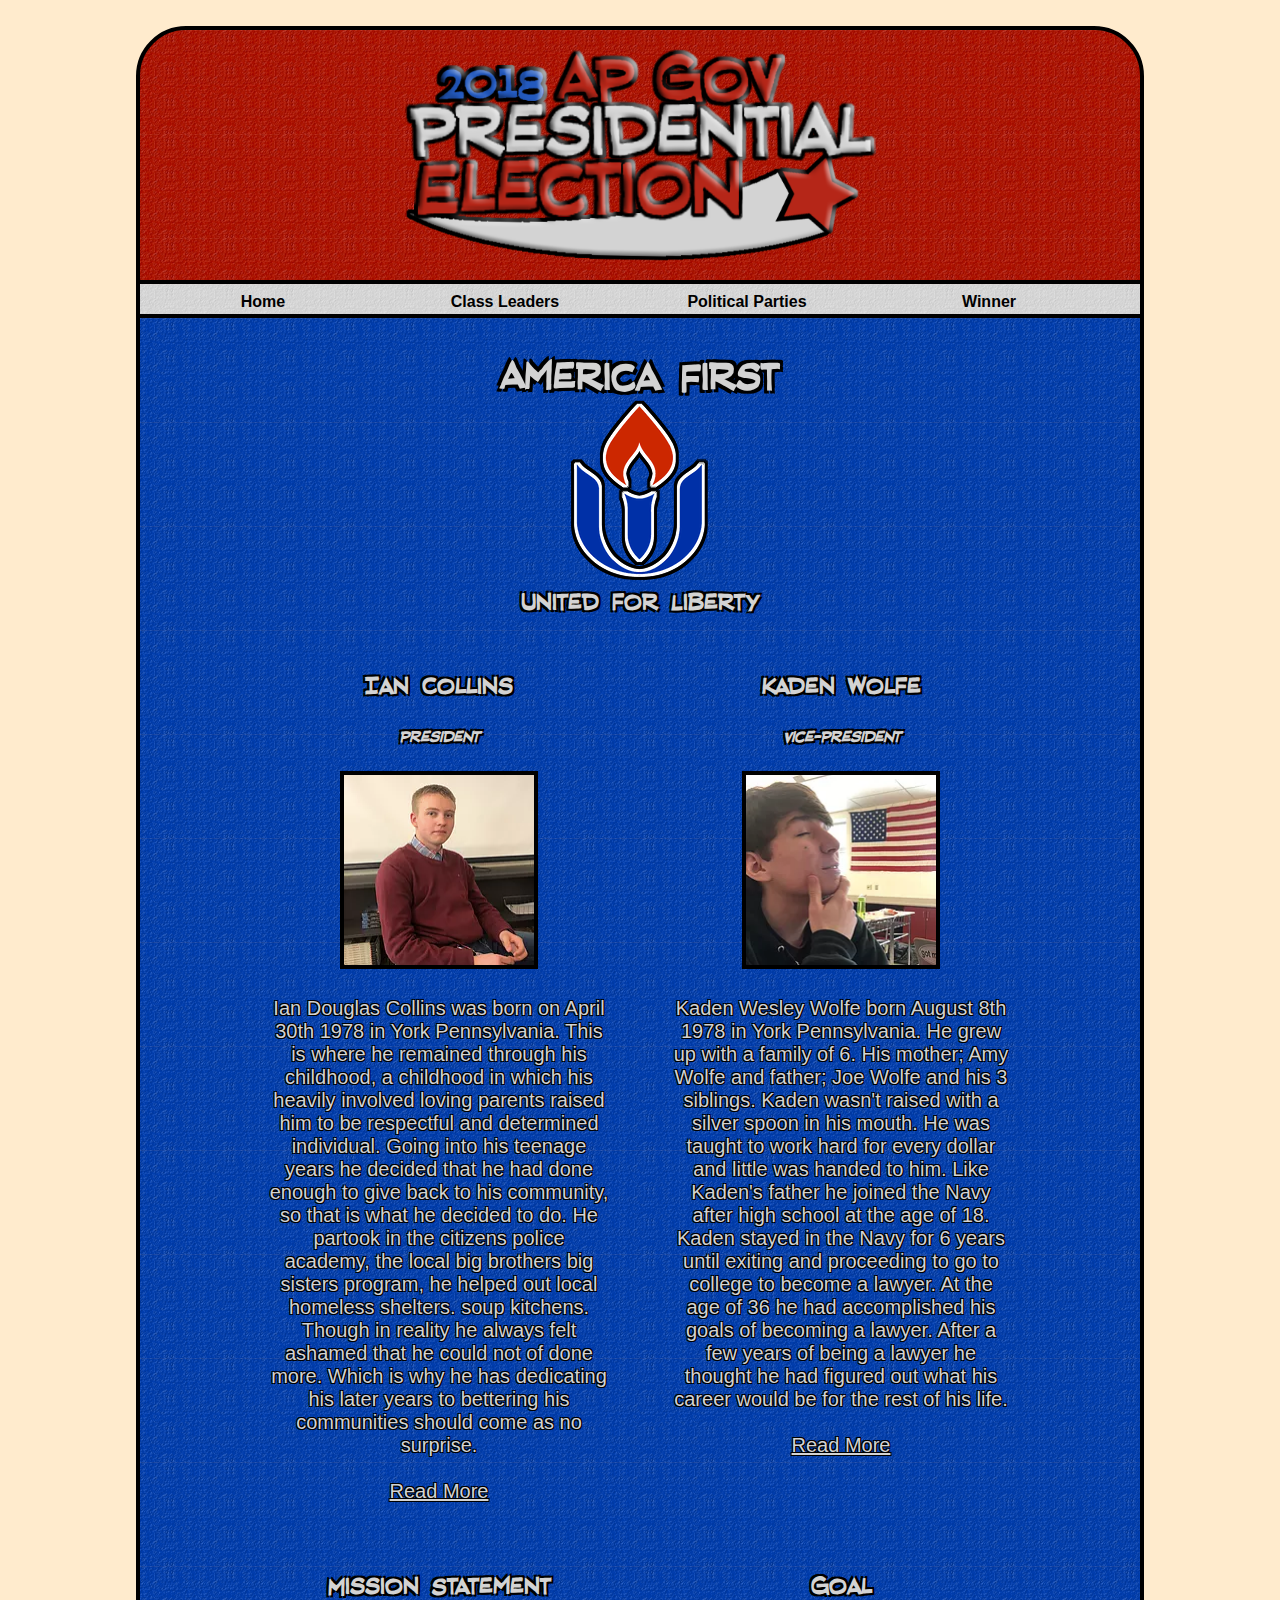
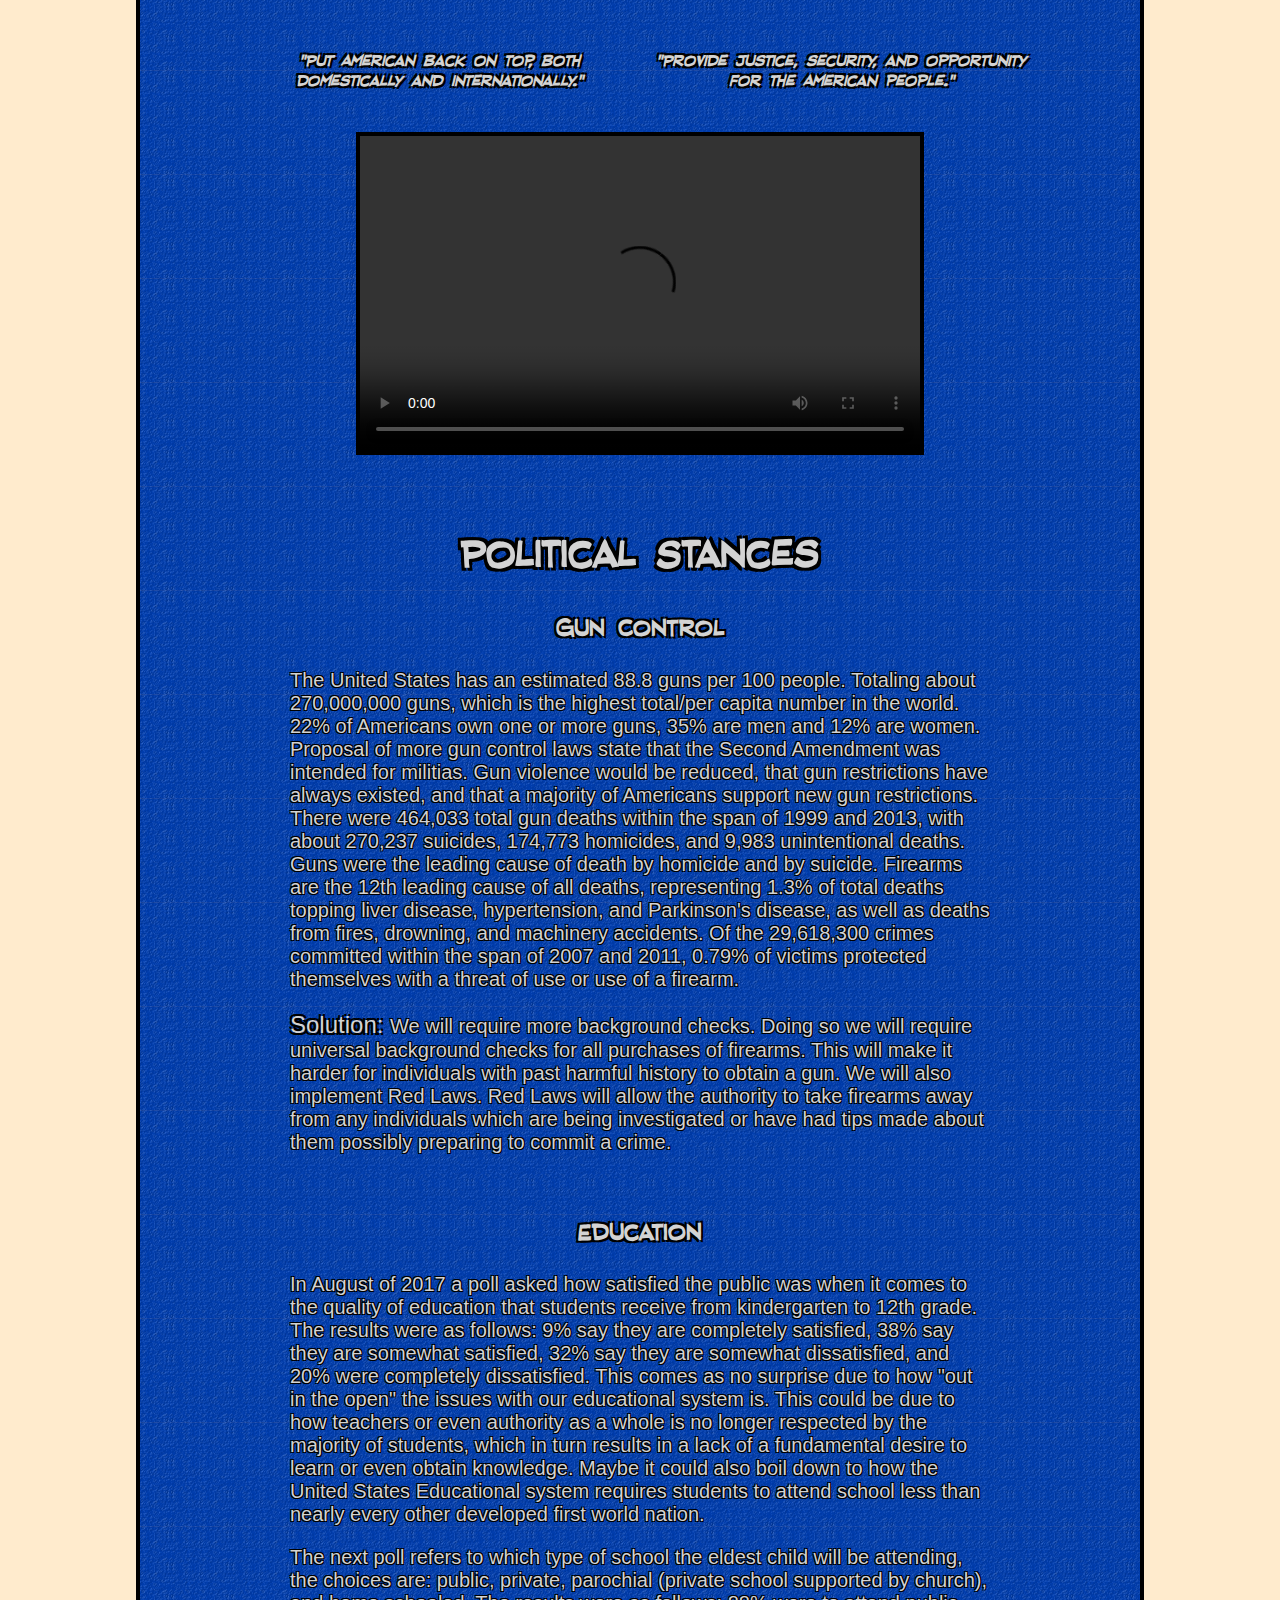
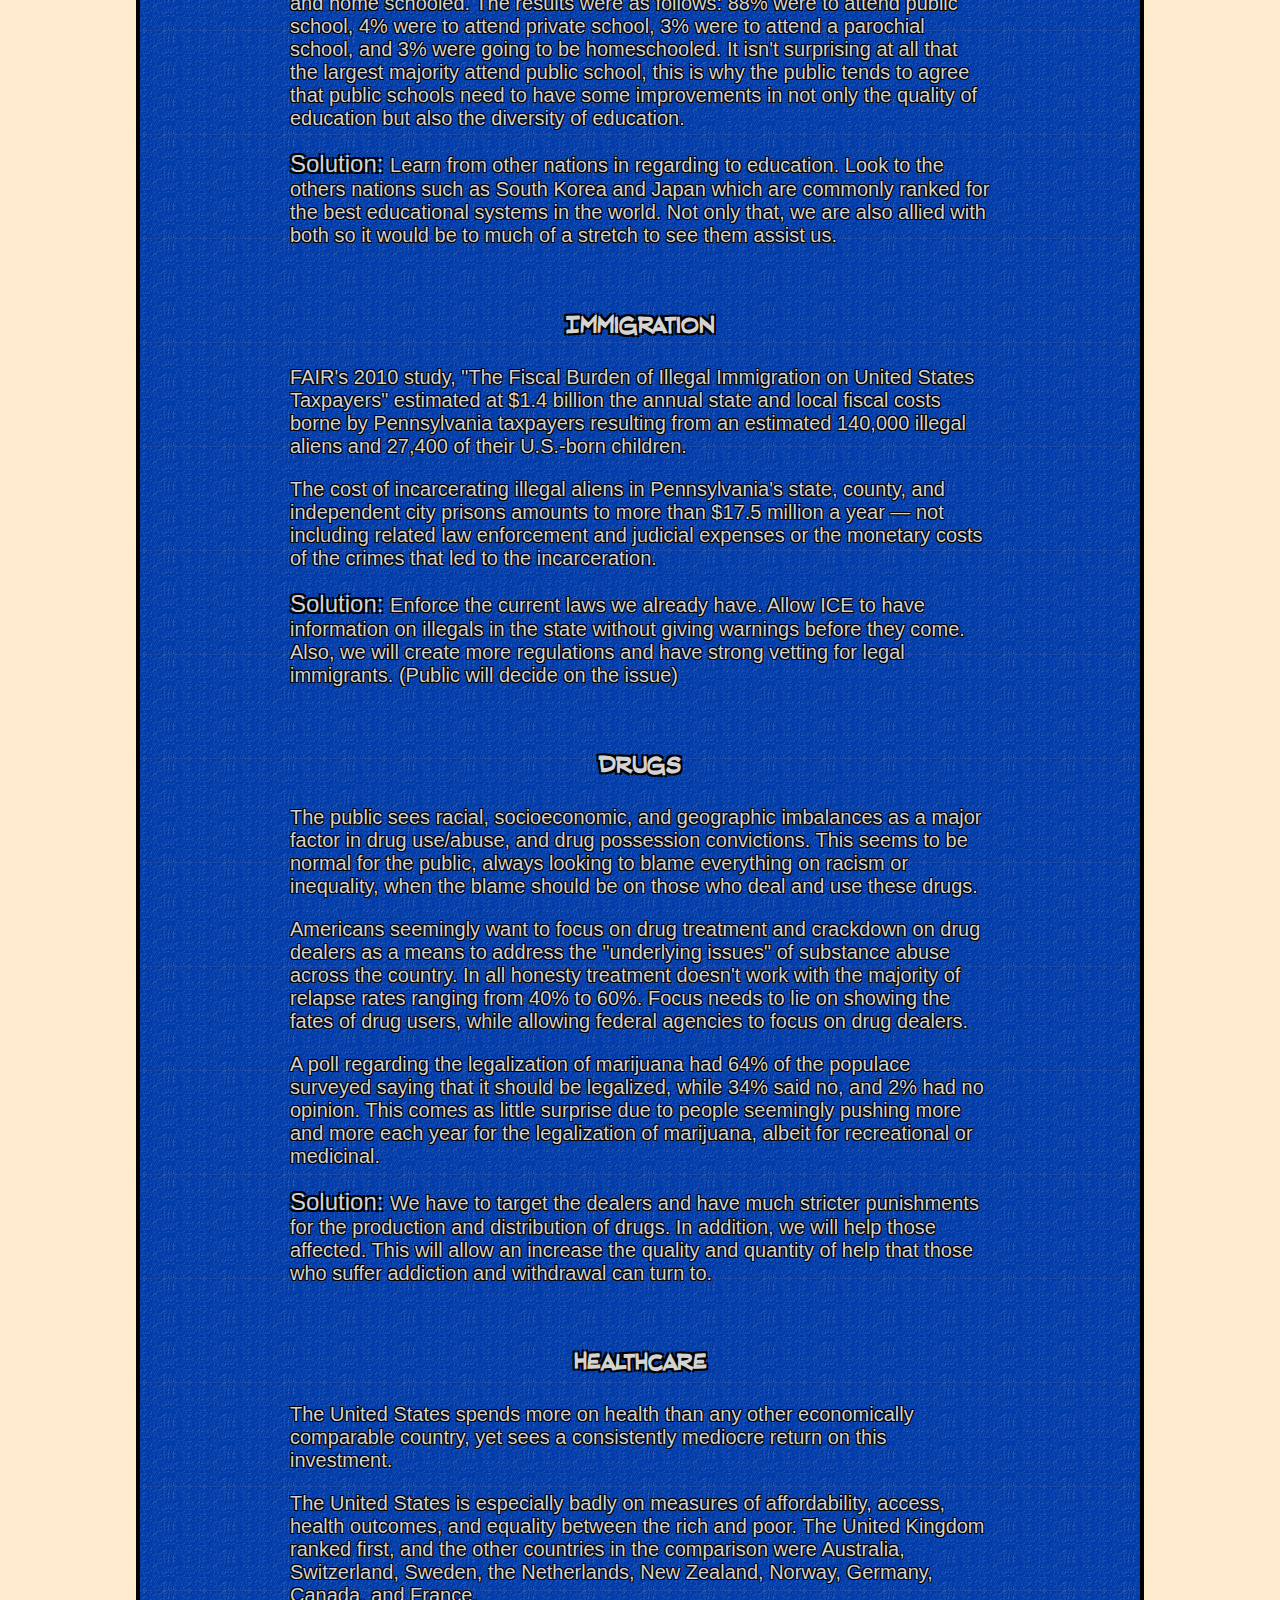
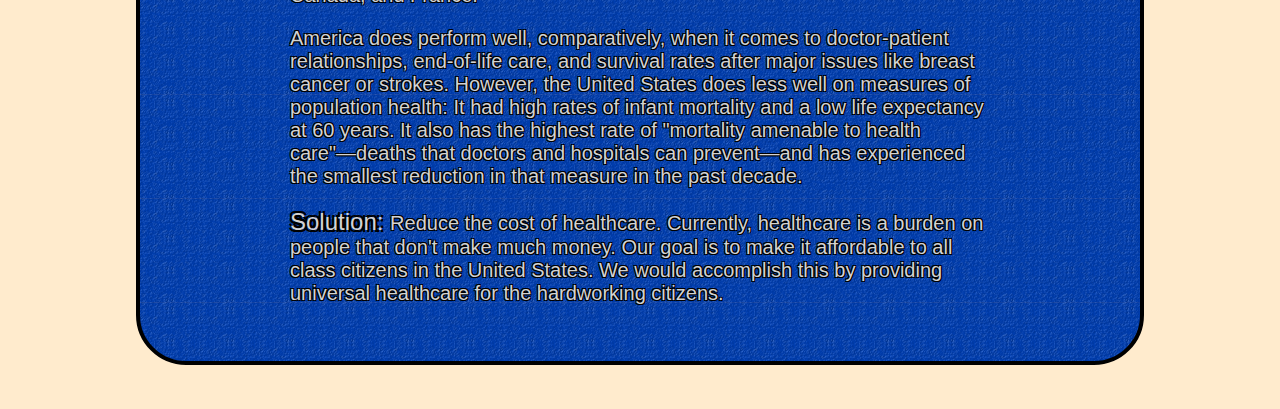
==== commit 4efeacc2: ""Final" Revision" ====
--- a/AmericaFirst.html
+++ b/AmericaFirst.html
@@ -67,7 +67,7 @@
 	</tr>
 	<tr>
 		<td class="AmericaFirstTD"><p class="AmericaFirstTableText" style="padding-left: 30px; padding-right: 30px;">Ian Douglas Collins was born on April 30th 1978 in York Pennsylvania. This is where he remained through his childhood, a childhood in which his heavily involved loving parents raised him to be respectful and determined individual. Going into his teenage years he decided that he had done enough to give back to his community, so that is what he decided to do. He partook in the citizens police academy, the local big brothers big sisters program, he helped out local homeless shelters. soup kitchens. Though in reality he always felt ashamed that he could not of  done more. Which is why he has dedicating his later years to bettering his communities should come as no surprise. <br /><br /><a onclick="ReadMore('Ian')" class="ReadMoreLink clickable hoverable" style="text-decoration: underline;">Read More</a></p></td>
-		<td class="AmericaFirstTD"><p class="AmericaFirstTableText" style="padding-left: 30px; padding-right: 30px;">Kaden Wesley Wolfe born August 8th 1978 in York Pennsylvania. He grew up with a family of 6. His mother; Amy Wolfe and father; Joe Wolfe and his 3 siblings. Kaden wasn’t raised with a silver spoon in his mouth. He was taught to work hard for every dollar and little was handed to him. Like Kaden’s father he joined the Navy after high school at the age of 18. Kaden stayed in the Navy for 6 years until exiting and proceeding to go to college to become a lawyer. At the age of 36 he had accomplished his goals of becoming a lawyer. After a few years of being a lawyer he thought he had figured out what his career would be for the rest of his life. <br /><br /><a onclick="ReadMore('Kaden')" class="ReadMoreLink clickable hoverable" style="text-decoration: underline;">Read More</a></p></td>
+		<td class="AmericaFirstTD"><p class="AmericaFirstTableText" style="padding-left: 30px; padding-right: 30px;">Kaden Wesley Wolfe born August 8th 1978 in York Pennsylvania. He grew up with a family of 6. His mother; Amy Wolfe and father; Joe Wolfe and his 3 siblings. Kaden wasn't raised with a silver spoon in his mouth. He was taught to work hard for every dollar and little was handed to him. Like Kaden's father he joined the Navy after high school at the age of 18. Kaden stayed in the Navy for 6 years until exiting and proceeding to go to college to become a lawyer. At the age of 36 he had accomplished his goals of becoming a lawyer. After a few years of being a lawyer he thought he had figured out what his career would be for the rest of his life. <br /><br /><a onclick="ReadMore('Kaden')" class="ReadMoreLink clickable hoverable" style="text-decoration: underline;">Read More</a></p></td>
 	</tr>
 	<tr><td></td></tr>
 	<tr>
@@ -75,8 +75,8 @@
 		<td class="AmericaFirstTD"><h2>Goal</h2></td>
 	</tr>
 	<tr>
-		<td class="AmericaFirstTD"><h3 style="padding-left: 10px; padding-right: 10px;">“Put American back on top, both domestically and  internationally.”</h3></td>
-		<td class="AmericaFirstTD"><h3 style="padding-left: 10px; padding-right: 10px;">“Provide justice, security, and opportunity for the American people.”</h3></td>
+		<td class="AmericaFirstTD"><h3 style="padding-left: 10px; padding-right: 10px;">"Put American back on top, both domestically and  internationally."</h3></td>
+		<td class="AmericaFirstTD"><h3 style="padding-left: 10px; padding-right: 10px;">"Provide justice, security, and opportunity for the American people."</h3></td>
 	</tr>
 </table>
 
@@ -91,25 +91,25 @@
 <h1>Political Stances</h1>
 
 <h2>Gun Control</h2>
-	<p class="paragraph-padding">The United States has an estimated 88.8 guns per 100 people. Totaling about 270,000,000 guns, which is the highest total/per capita number in the world. 22% of Americans own one or more guns, 35% are men and 12% are women. Proposal of more gun control laws state that the Second Amendment was intended for militias. Gun violence would be reduced, that gun restrictions have always existed, and that a majority of Americans support new gun restrictions. There were 464,033 total gun deaths within the span of 1999 and 2013, with about  270,237 suicides, 174,773 homicides, and 9,983 unintentional deaths. Guns were the leading cause of death by homicide and by suicide. Firearms are the 12th leading cause of all deaths, representing 1.3% of total deaths topping liver disease, hypertension, and Parkinson’s disease, as well as deaths from fires, drowning, and machinery accidents. Of the 29,618,300 crimes committed within the span of 2007 and 2011, 0.79% of victims protected themselves with a threat of use or use of a firearm.</p>
+	<p class="paragraph-padding">The United States has an estimated 88.8 guns per 100 people. Totaling about 270,000,000 guns, which is the highest total/per capita number in the world. 22% of Americans own one or more guns, 35% are men and 12% are women. Proposal of more gun control laws state that the Second Amendment was intended for militias. Gun violence would be reduced, that gun restrictions have always existed, and that a majority of Americans support new gun restrictions. There were 464,033 total gun deaths within the span of 1999 and 2013, with about  270,237 suicides, 174,773 homicides, and 9,983 unintentional deaths. Guns were the leading cause of death by homicide and by suicide. Firearms are the 12th leading cause of all deaths, representing 1.3% of total deaths topping liver disease, hypertension, and Parkinson's disease, as well as deaths from fires, drowning, and machinery accidents. Of the 29,618,300 crimes committed within the span of 2007 and 2011, 0.79% of victims protected themselves with a threat of use or use of a firearm.</p>
 <p class="paragraph-padding"><span class="AmericaFirstSolution">Solution: </span>We will require more background checks. Doing so we will require universal background checks for all purchases of firearms. This will make it harder for individuals with past harmful history to obtain a gun. We will also implement Red Laws. Red Laws will allow the authority to take firearms away from any individuals which are being investigated or have had tips made about them possibly preparing to commit a crime.</p>
 <br />
 
 <h2>Education</h2>
-	<p class="paragraph-padding">In August of 2017 a poll asked how satisfied the public was when it comes to the quality of education that students receive from kindergarten to 12th grade. The results were as follows: 9% say they are completely satisfied, 38% say they are somewhat satisfied, 32% say they are somewhat dissatisfied, and 20% were completely dissatisfied. This comes as no surprise due to how “out in the open” the issues with our educational system is. This could be due to how teachers or even authority as a whole is no longer respected by the majority of students, which in turn results in a lack of a fundamental desire to learn or even obtain knowledge. Maybe it could also boil down to how the United States Educational system requires students to attend school less than nearly every other developed first world nation.</p>
+	<p class="paragraph-padding">In August of 2017 a poll asked how satisfied the public was when it comes to the quality of education that students receive from kindergarten to 12th grade. The results were as follows: 9% say they are completely satisfied, 38% say they are somewhat satisfied, 32% say they are somewhat dissatisfied, and 20% were completely dissatisfied. This comes as no surprise due to how "out in the open" the issues with our educational system is. This could be due to how teachers or even authority as a whole is no longer respected by the majority of students, which in turn results in a lack of a fundamental desire to learn or even obtain knowledge. Maybe it could also boil down to how the United States Educational system requires students to attend school less than nearly every other developed first world nation.</p>
 	<p class="paragraph-padding">The next poll refers to which type of school the eldest child will be attending, the choices are: public, private, parochial (private school supported by church), and home schooled. The results were as follows: 88% were to attend public school, 4% were to attend private school, 3% were to attend a parochial school, and 3% were going to be homeschooled. It isn't surprising at all that the largest majority attend public school, this is why the public tends to agree that public schools need to have some improvements in not only the quality of education but also the diversity of education.</p>
 <p class="paragraph-padding"><span class="AmericaFirstSolution">Solution: </span>Learn from other nations in regarding to education. Look to the others nations such as South Korea and Japan which are commonly ranked for the best educational systems in the world. Not only that, we are also allied with both so it would be to much of  a stretch to see them assist us.</p>
 <br />
 
 <h2>Immigration</h2>
 	<p class="paragraph-padding">FAIR's 2010 study, "The Fiscal Burden of Illegal Immigration on United States Taxpayers" estimated at $1.4 billion the annual state and local fiscal costs borne by Pennsylvania taxpayers resulting from an estimated 140,000 illegal aliens and 27,400 of their U.S.-born children.</p>
-	<p class="paragraph-padding">The cost of incarcerating illegal aliens in Pennsylvania’s state, county, and independent city prisons amounts to more than $17.5 million a year — not including related law enforcement and judicial expenses or the monetary costs of the crimes that led to the incarceration.</p>
+	<p class="paragraph-padding">The cost of incarcerating illegal aliens in Pennsylvania's state, county, and independent city prisons amounts to more than $17.5 million a year — not including related law enforcement and judicial expenses or the monetary costs of the crimes that led to the incarceration.</p>
 <p class="paragraph-padding"><span class="AmericaFirstSolution">Solution: </span>Enforce the current laws we already have. Allow ICE to have information on illegals in the state without giving warnings before they come. Also, we will create more regulations and have strong vetting for legal immigrants. (Public will decide on the issue)</p>
 <br />
 
 <h2>Drugs</h2>
 	<p class="paragraph-padding">The public sees racial, socioeconomic, and geographic imbalances as a major factor in drug use/abuse, and drug possession convictions. This seems to be normal for the public, always looking to blame everything on racism or inequality, when the blame should be on those who deal and use these drugs.</p>
-	<p class="paragraph-padding">Americans seemingly want to focus on drug treatment and crackdown on drug dealers as a means to address the “underlying issues” of substance abuse across the country. In all honesty treatment doesn't work with the majority of relapse rates ranging from 40% to 60%. Focus needs to lie on showing the fates of drug users, while allowing federal agencies to focus on drug dealers.</p>
+	<p class="paragraph-padding">Americans seemingly want to focus on drug treatment and crackdown on drug dealers as a means to address the "underlying issues" of substance abuse across the country. In all honesty treatment doesn't work with the majority of relapse rates ranging from 40% to 60%. Focus needs to lie on showing the fates of drug users, while allowing federal agencies to focus on drug dealers.</p>
 	<p class="paragraph-padding">A poll regarding the legalization of marijuana had 64% of the populace surveyed saying that it should be legalized, while 34% said no, and 2% had no opinion. This comes as little surprise due to people seemingly pushing more and more each year for the legalization of marijuana, albeit for recreational or medicinal.</p>
 <p class="paragraph-padding"><span class="AmericaFirstSolution">Solution: </span>We have to target the dealers and have much stricter punishments for the production and distribution of drugs. In addition, we will help those affected. This will allow an increase the quality and quantity of help that those who suffer addiction and withdrawal can turn to.</p>
 <br />
@@ -117,7 +117,7 @@
 <h2>Healthcare</h2>
 	<p class="paragraph-padding">The United States spends more on health than any other economically comparable country, yet sees a consistently mediocre return on this investment.</p>
 	<p class="paragraph-padding">The United States is especially badly on measures of affordability, access, health outcomes, and equality between the rich and poor. The United Kingdom ranked first, and the other countries in the comparison were Australia, Switzerland, Sweden, the Netherlands, New Zealand, Norway, Germany, Canada, and France.</p>
-	<p class="paragraph-padding">America does perform well, comparatively, when it comes to doctor-patient relationships, end-of-life care, and survival rates after major issues like breast cancer or strokes. However, the United States does less well on measures of population health: It had high rates of infant mortality and a low life expectancy at 60 years. It also has the highest rate of “mortality amenable to health care”—deaths that doctors and hospitals can prevent—and has experienced the smallest reduction in that measure in the past decade.</p>
+	<p class="paragraph-padding">America does perform well, comparatively, when it comes to doctor-patient relationships, end-of-life care, and survival rates after major issues like breast cancer or strokes. However, the United States does less well on measures of population health: It had high rates of infant mortality and a low life expectancy at 60 years. It also has the highest rate of "mortality amenable to health care"—deaths that doctors and hospitals can prevent—and has experienced the smallest reduction in that measure in the past decade.</p>
 <p class="paragraph-padding"><span class="AmericaFirstSolution">Solution: </span>Reduce the cost of healthcare. Currently, healthcare is a burden on people that don't make much money. Our goal is to make it affordable to all class citizens in the United States. We would accomplish this by providing universal healthcare for the hardworking citizens.</p>
 <br />
 
--- a/style.css
+++ b/style.css
@@ -236,12 +236,30 @@
 
 
 /** 
-Homepage
+Homepages
 */
 
 #ElectionAdvertisement {
 	border: 4px solid black;
 	margin-left: 220px;
+}
+
+.leaderHeading {
+	float: right;
+	text-align: center;
+	font-size: 40px;
+	width: 400px;
+	margin-right: 150px;
+	margin-bottom: 0px;
+	margin-top: 0px;
+}
+
+.leaderText {
+	float: right;
+	text-align: center;
+	width: 400px;
+	margin-right: 150px;
+	margin-top: 10px;
 }
 
 
@@ -356,4 +374,16 @@
 }
 
 
-
+/**
+The Cocktail Party
+*/
+
+#brightFire {
+	position: relative;
+	width: 1000px; 
+	height: 562.5px;
+	z-index: -1;
+	
+	top: -200px;
+}
+
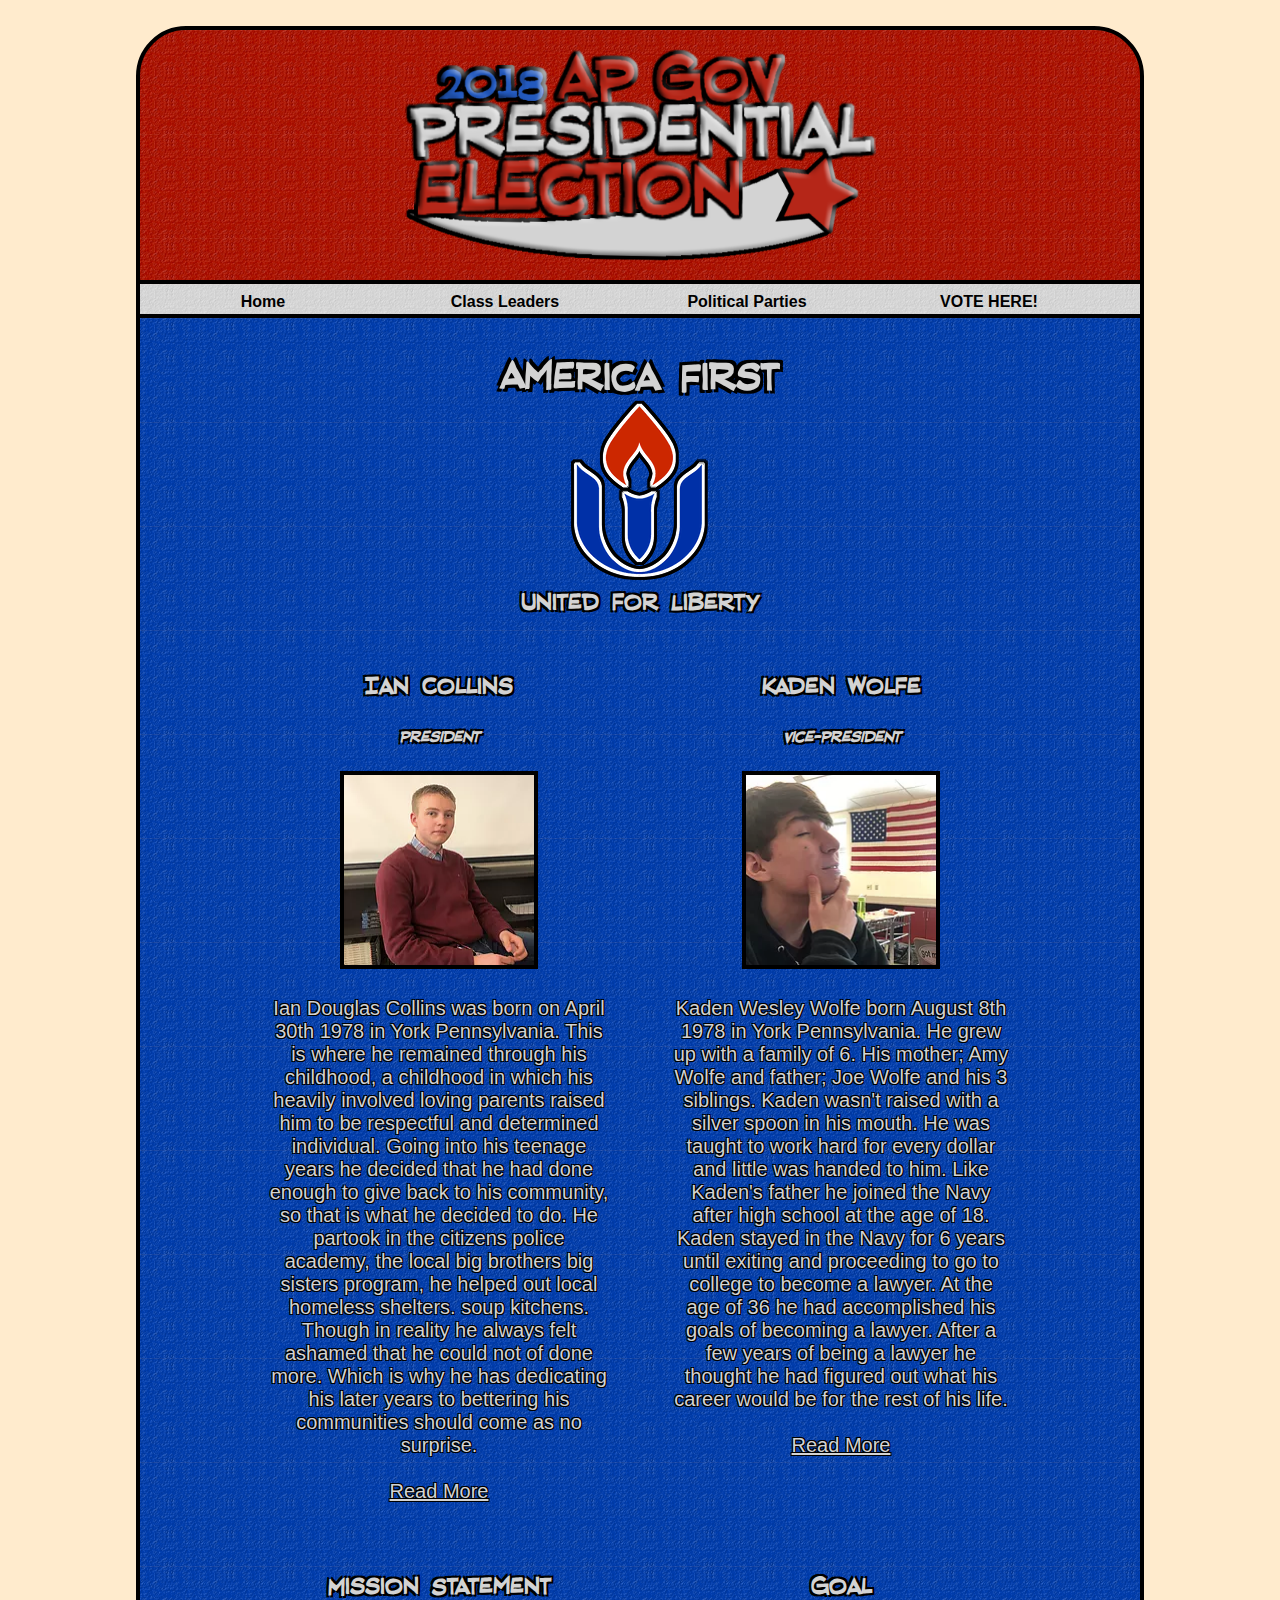
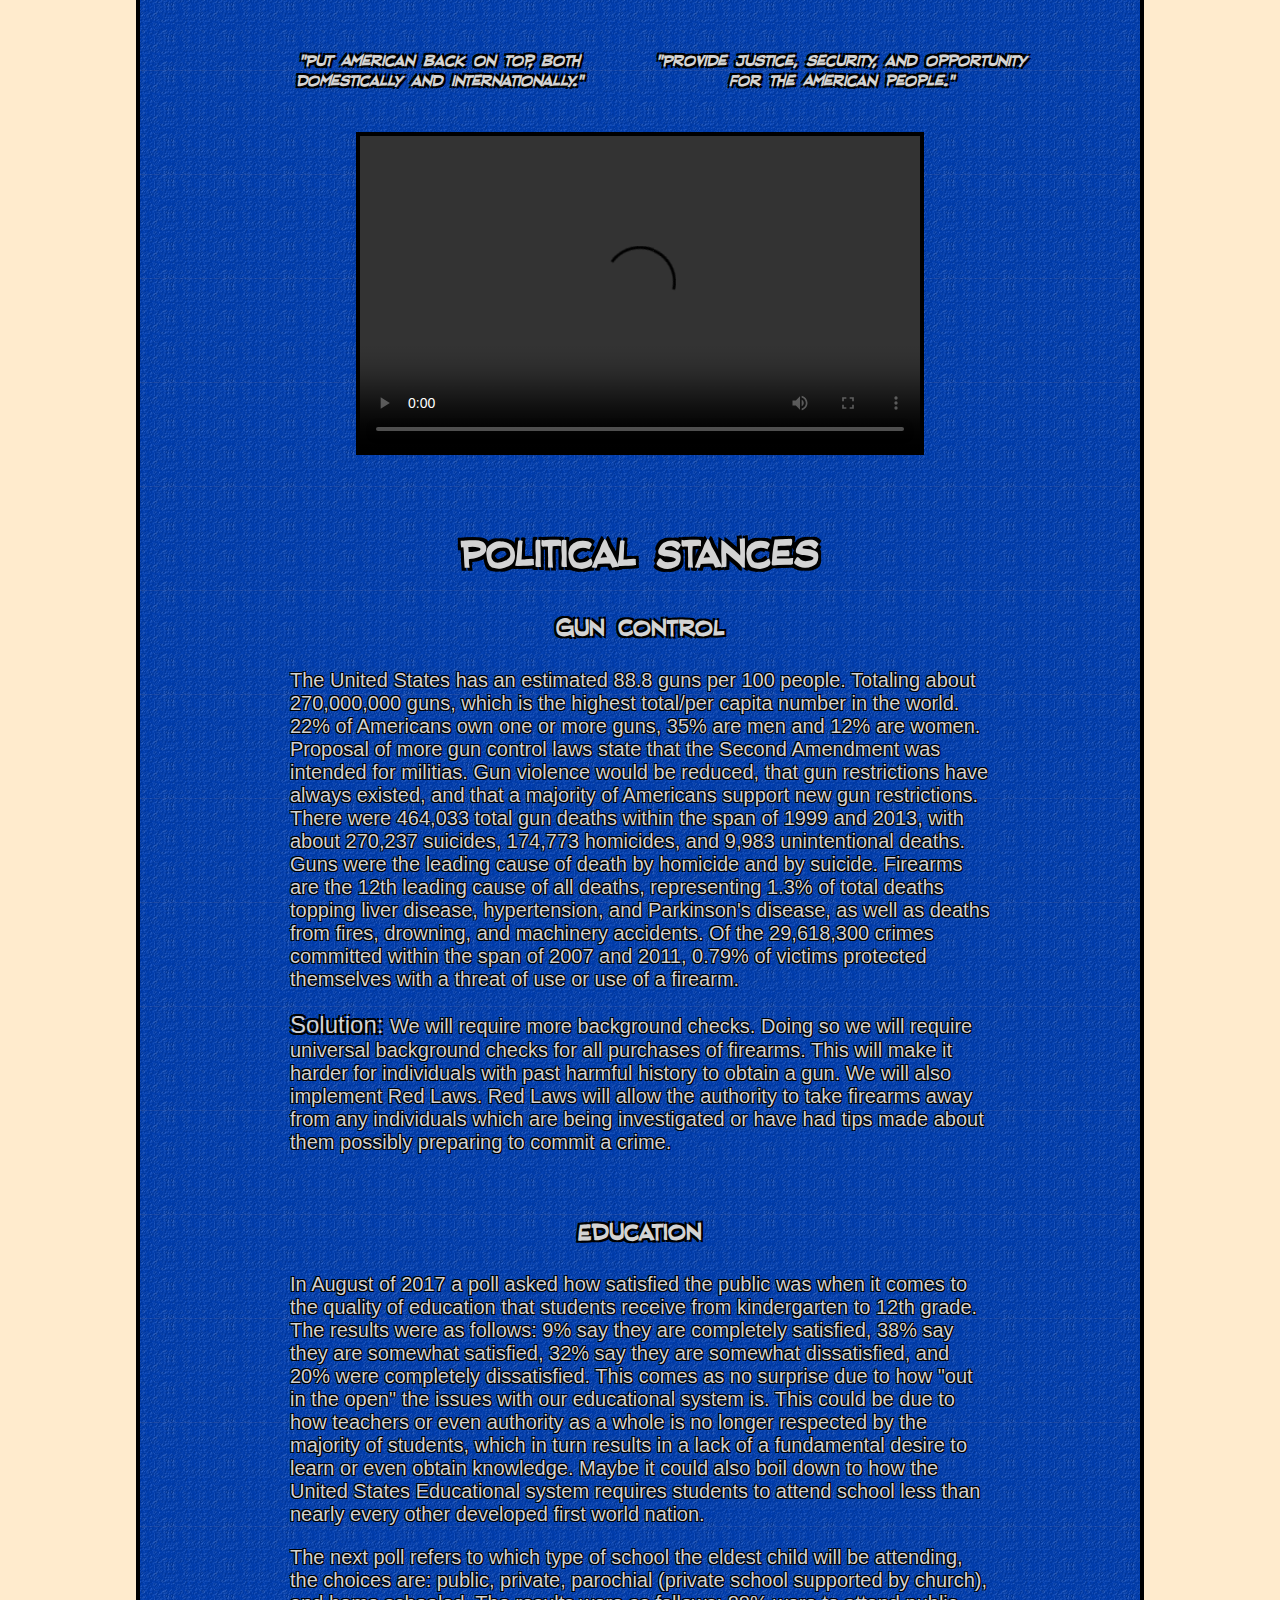
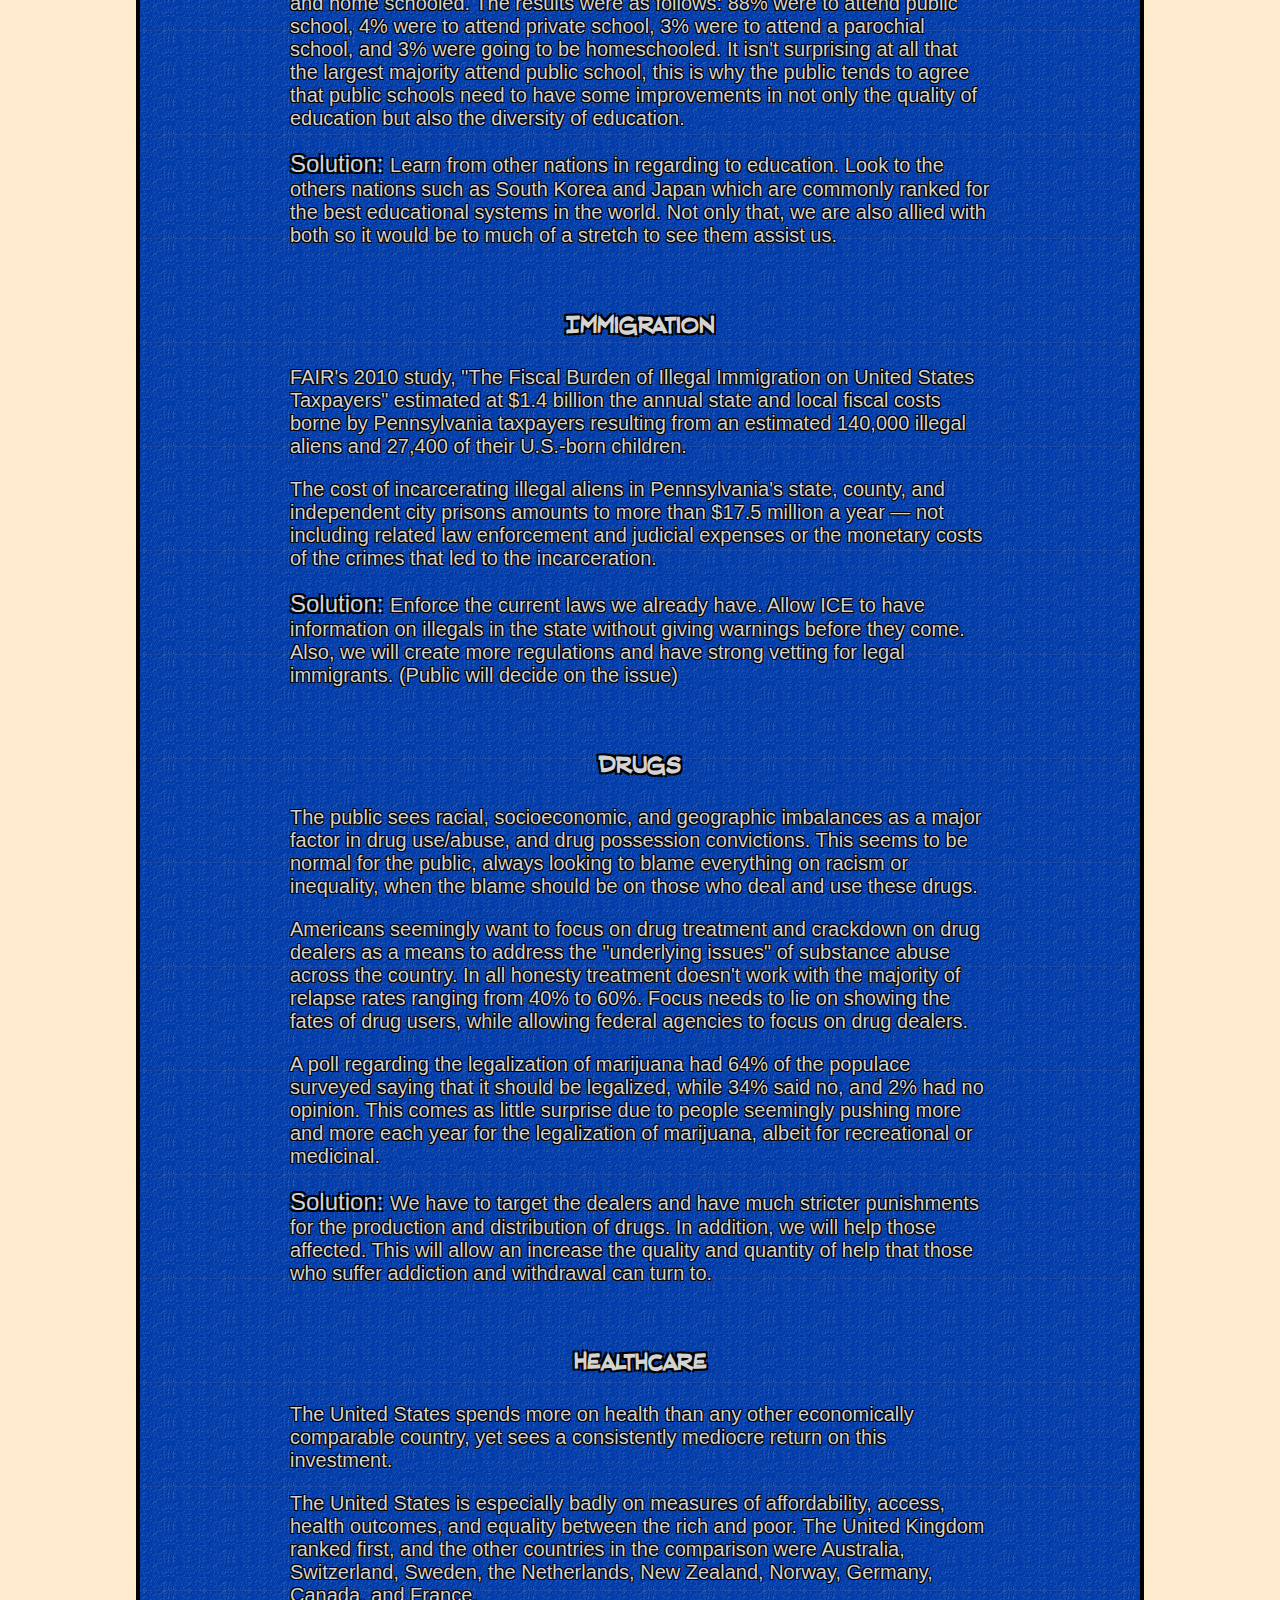
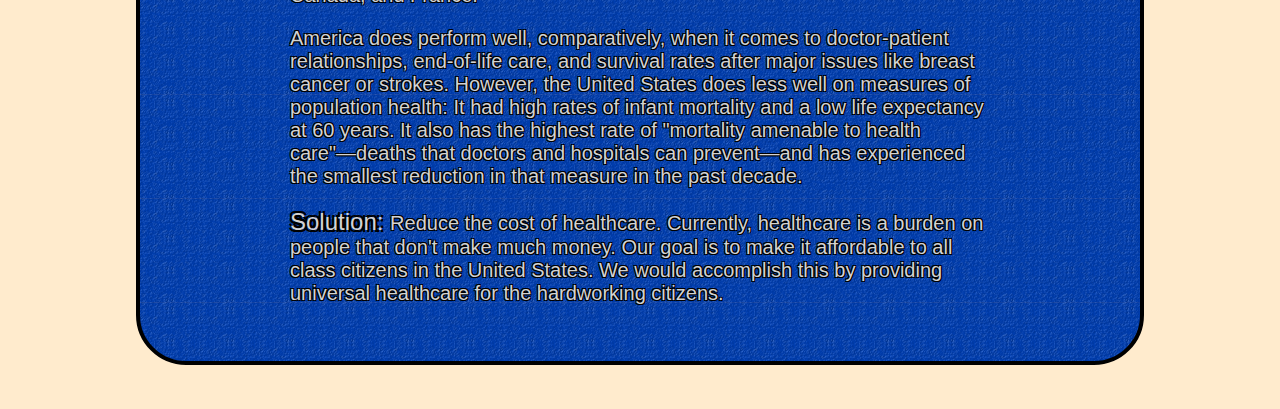
==== commit a3cb6475: "Voting Opened" ====
--- a/AmericaFirst.html
+++ b/AmericaFirst.html
@@ -46,7 +46,7 @@
 	</div>
 	</td>
 	
-	<td class="NavTD"><a href="winner.html" class="selection">Winner</td>
+	<td class="NavTD"><a href="winner.html" class="selection">VOTE HERE!</td>
 </table>
 
 </div>
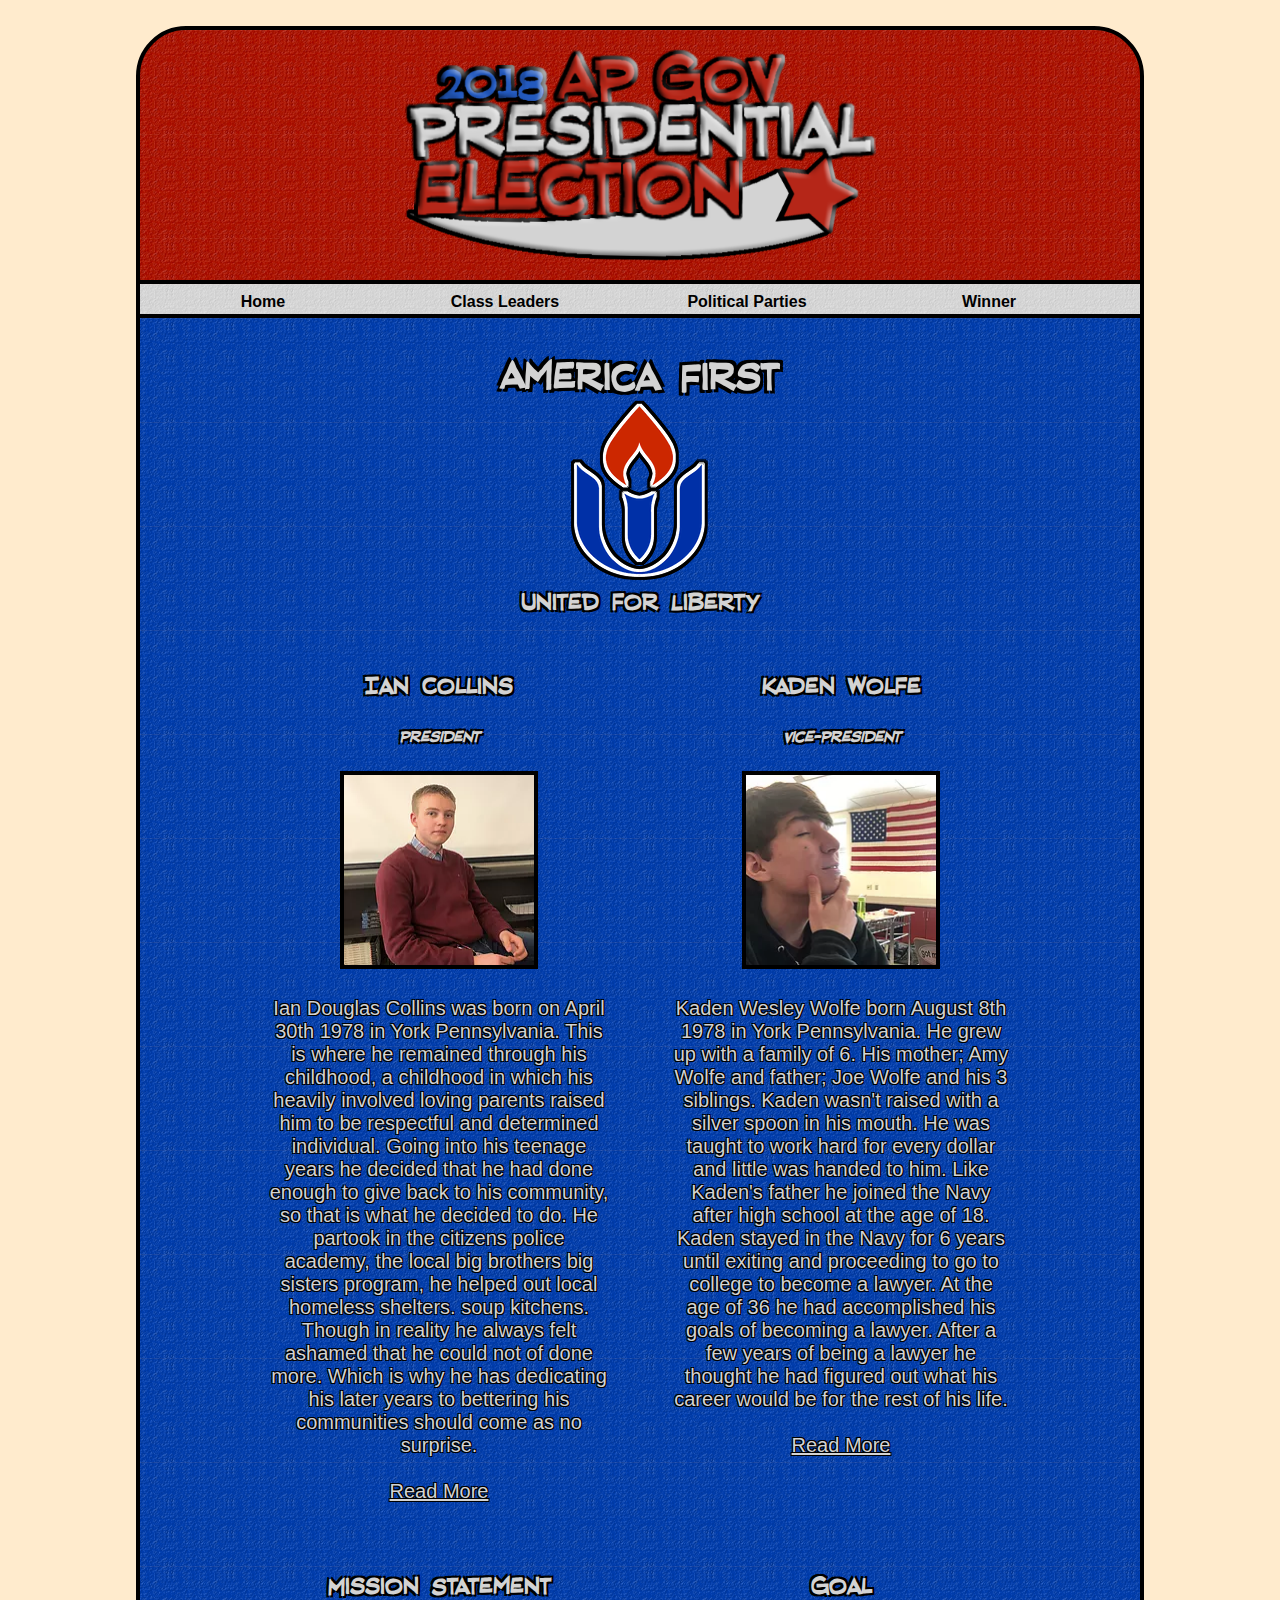
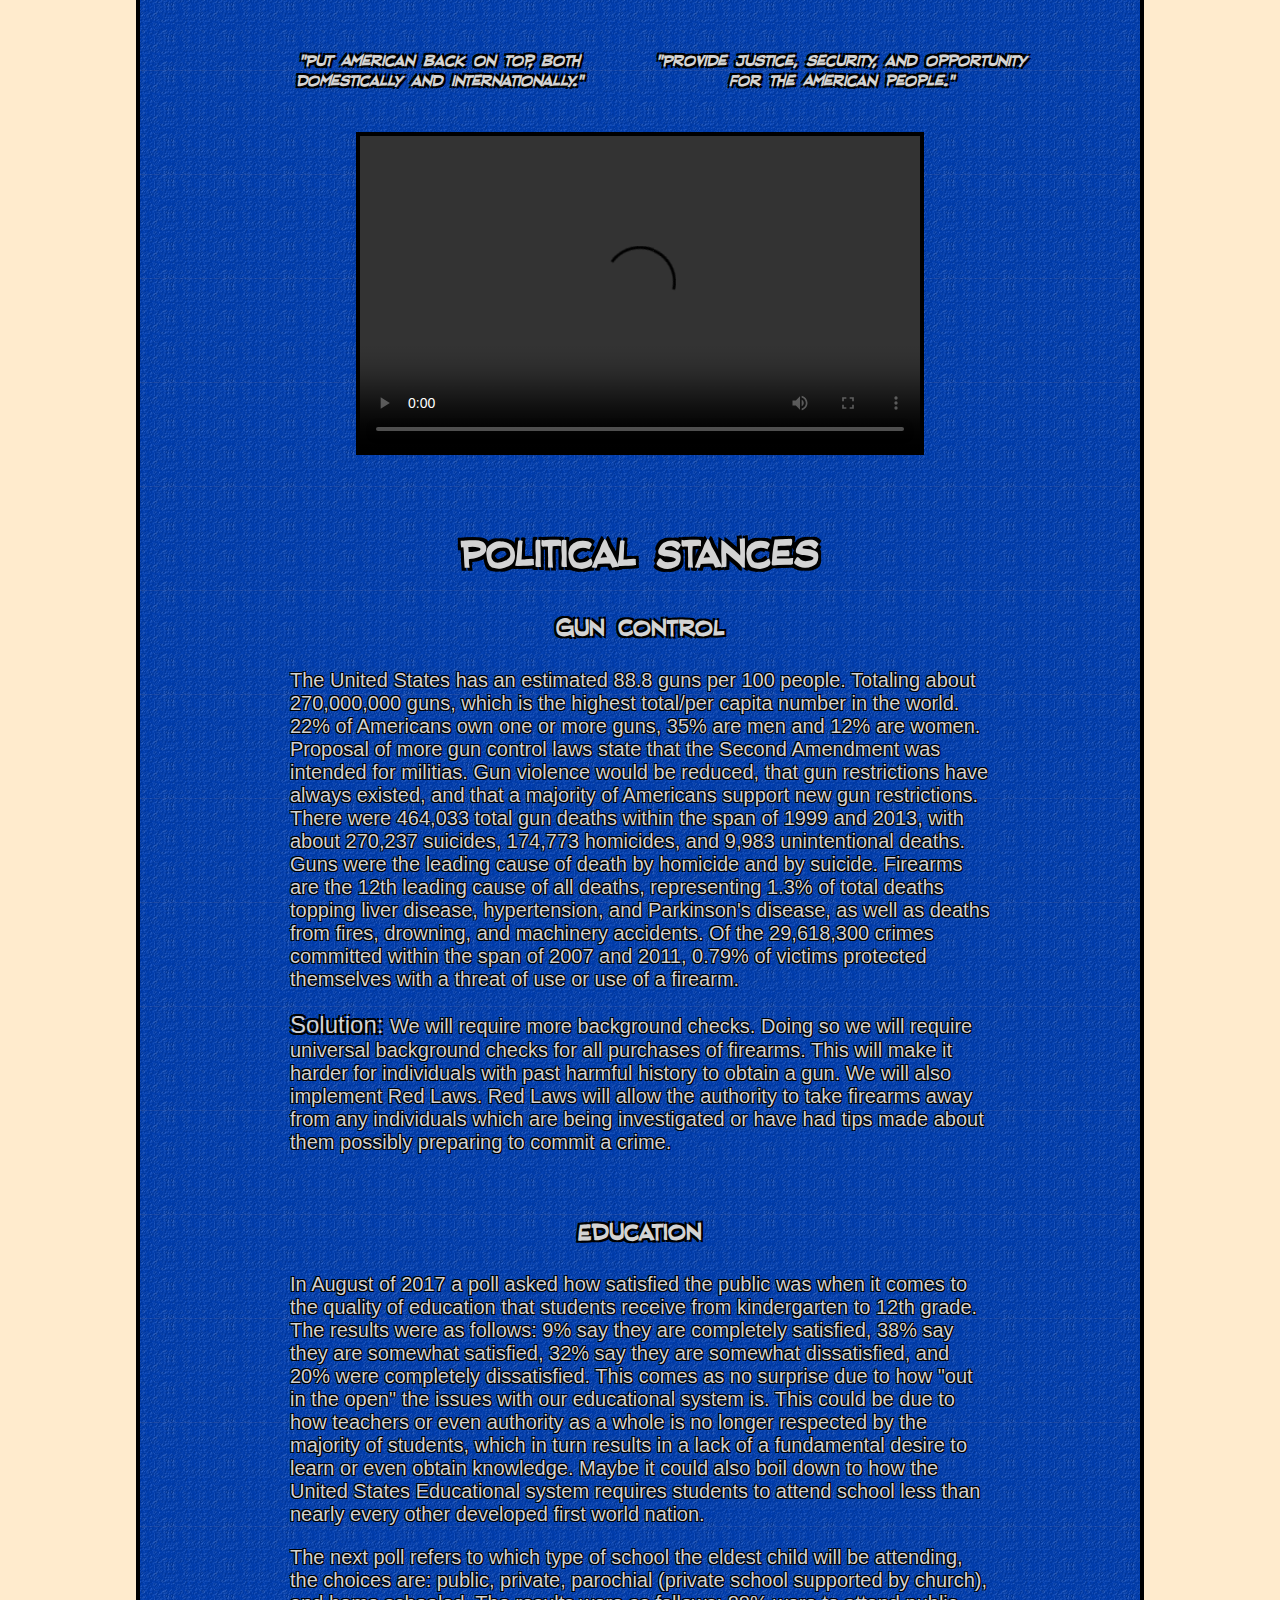
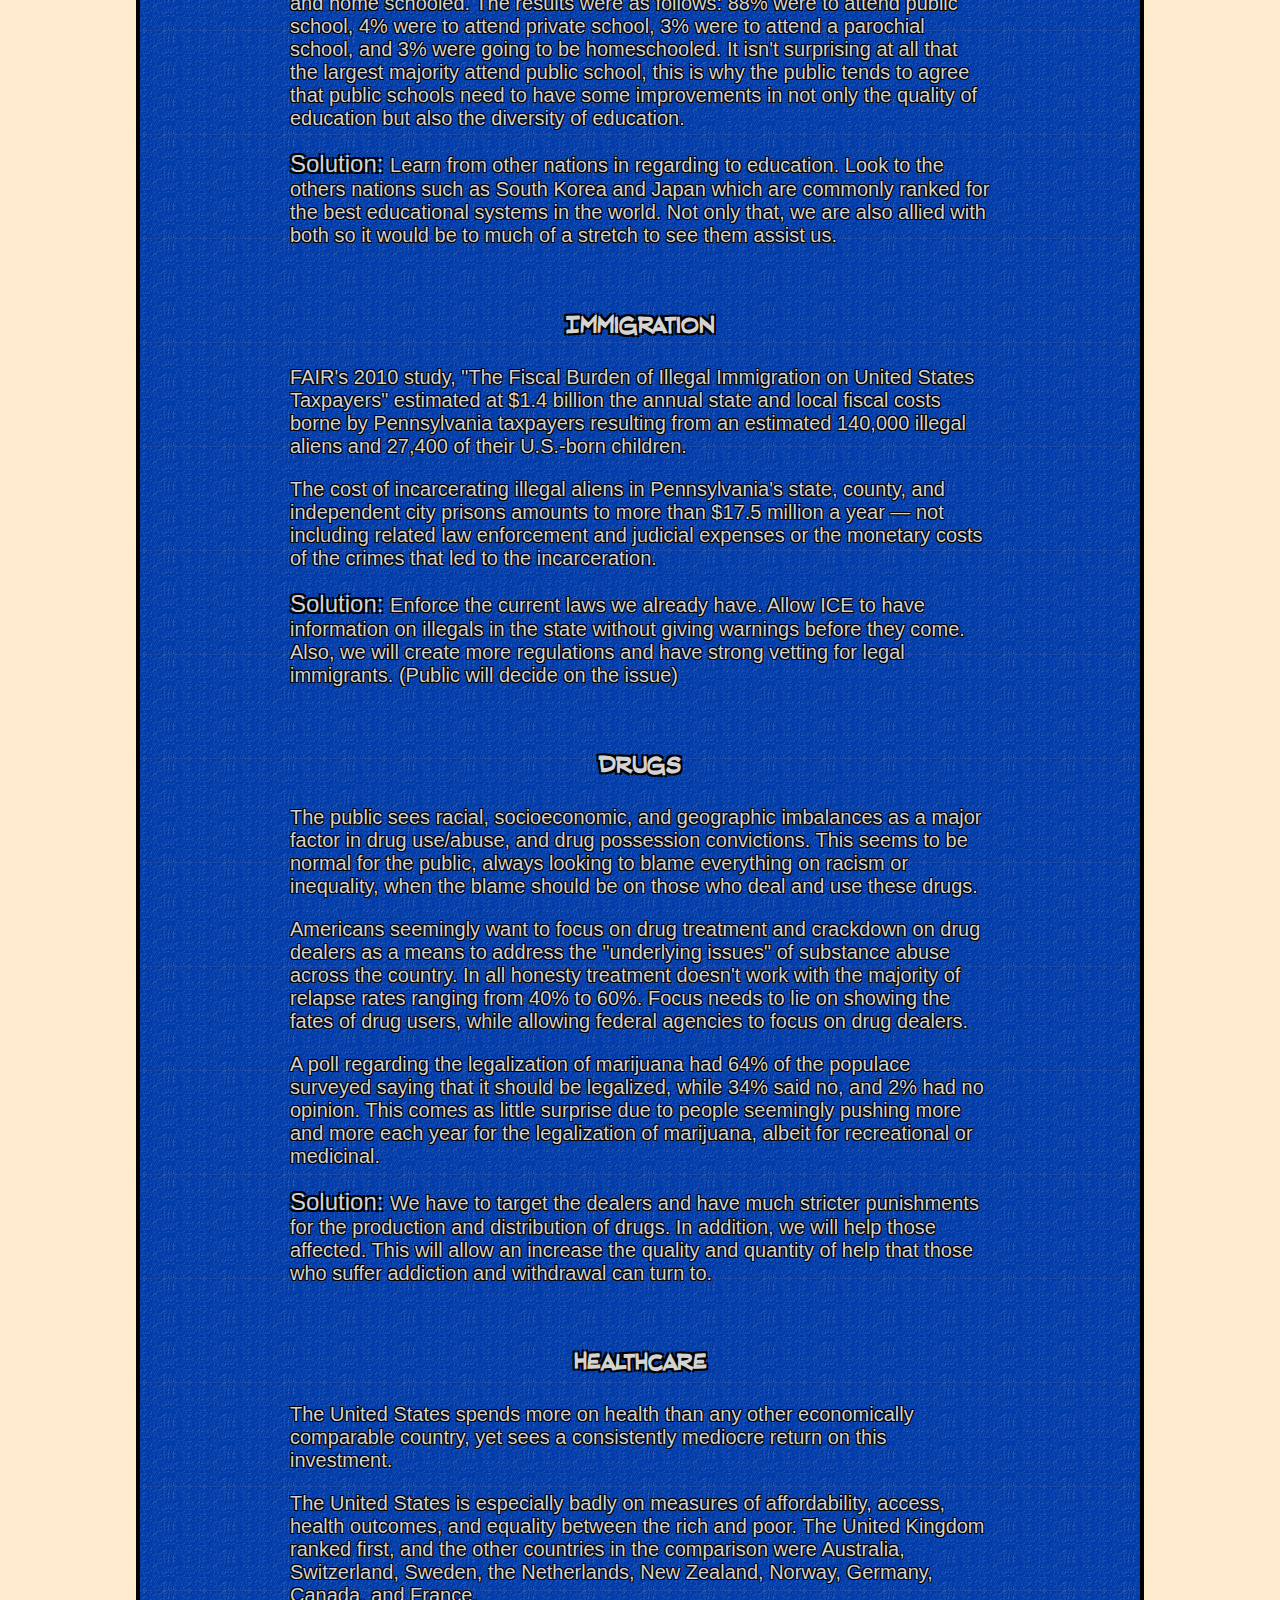
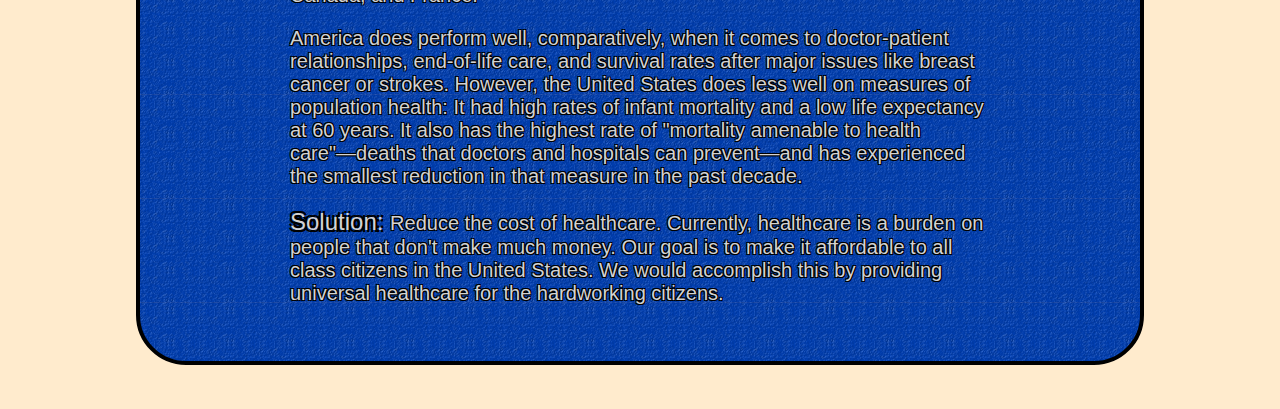
==== commit 4936b2f9: "End of Election" ====
--- a/AmericaFirst.html
+++ b/AmericaFirst.html
@@ -46,7 +46,7 @@
 	</div>
 	</td>
 	
-	<td class="NavTD"><a href="winner.html" class="selection">VOTE HERE!</td>
+	<td class="NavTD"><a href="winner.html" class="selection">Winner</td>
 </table>
 
 </div>
